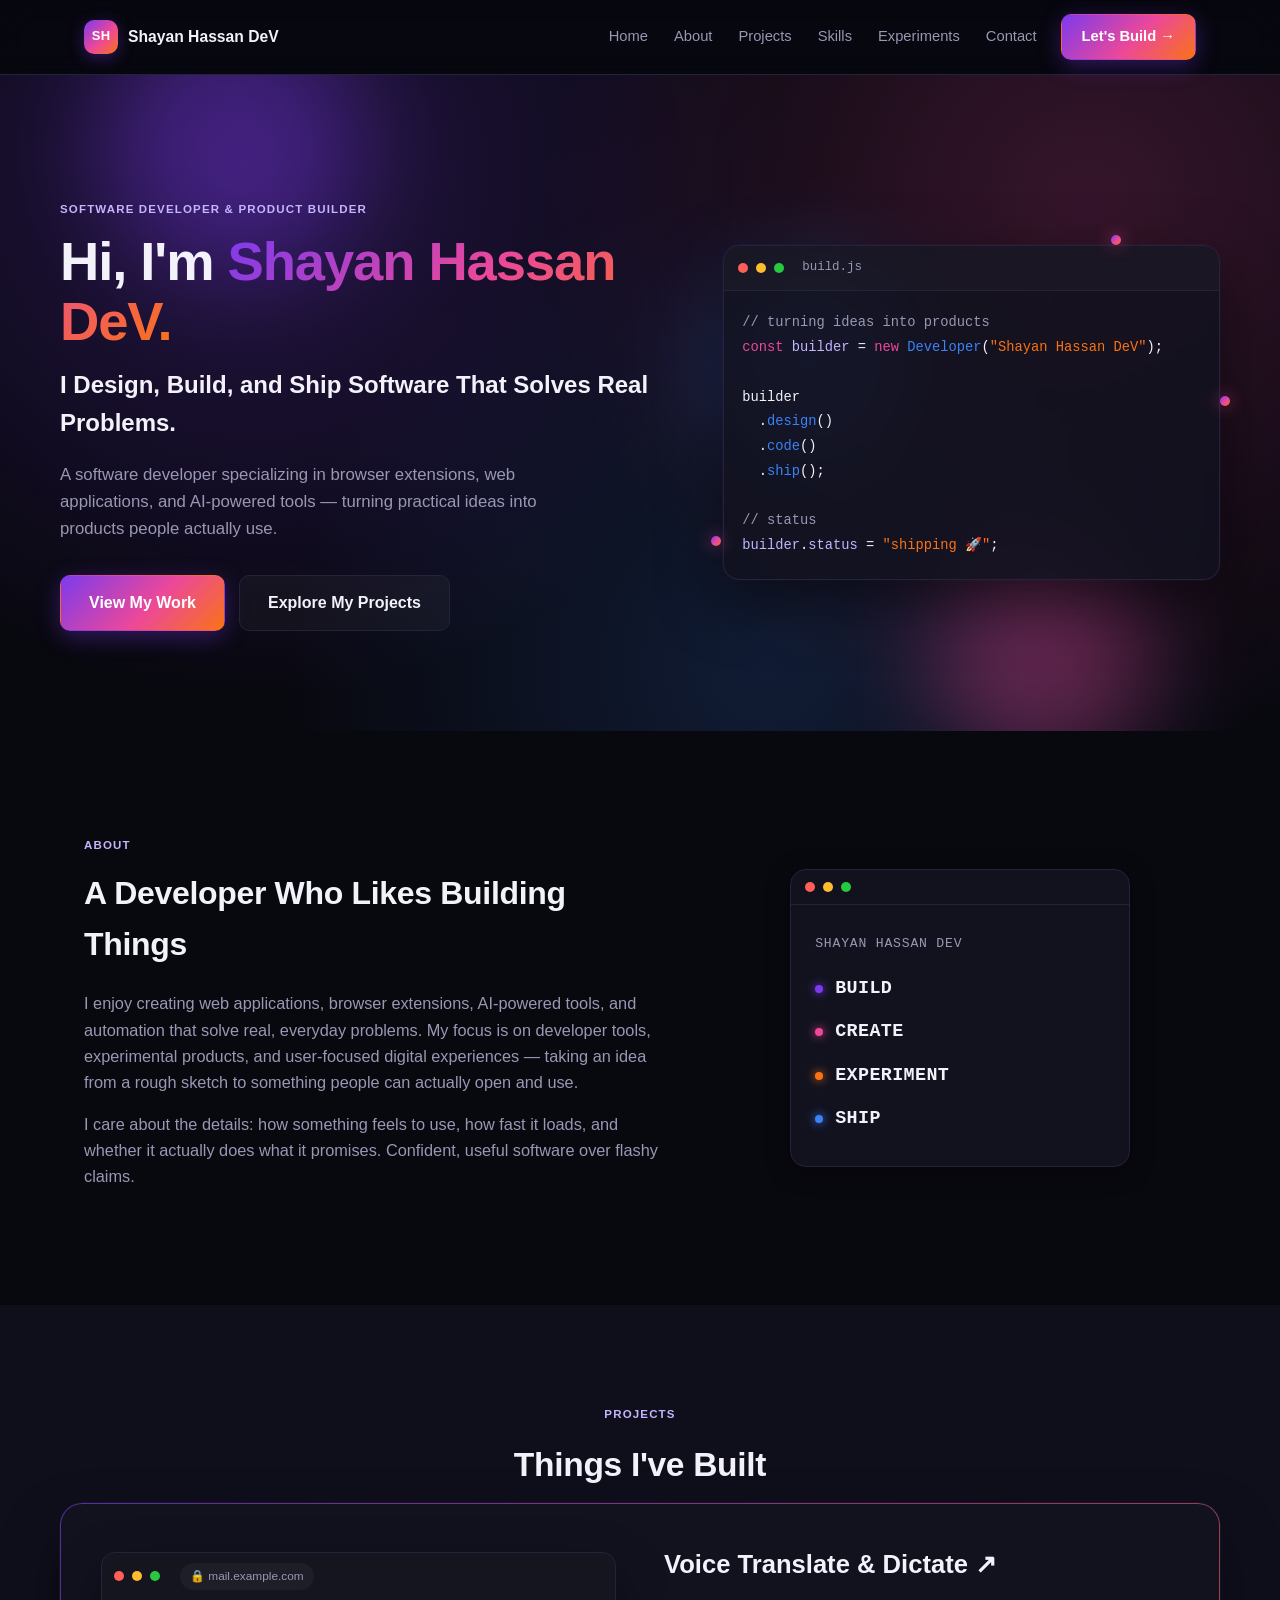
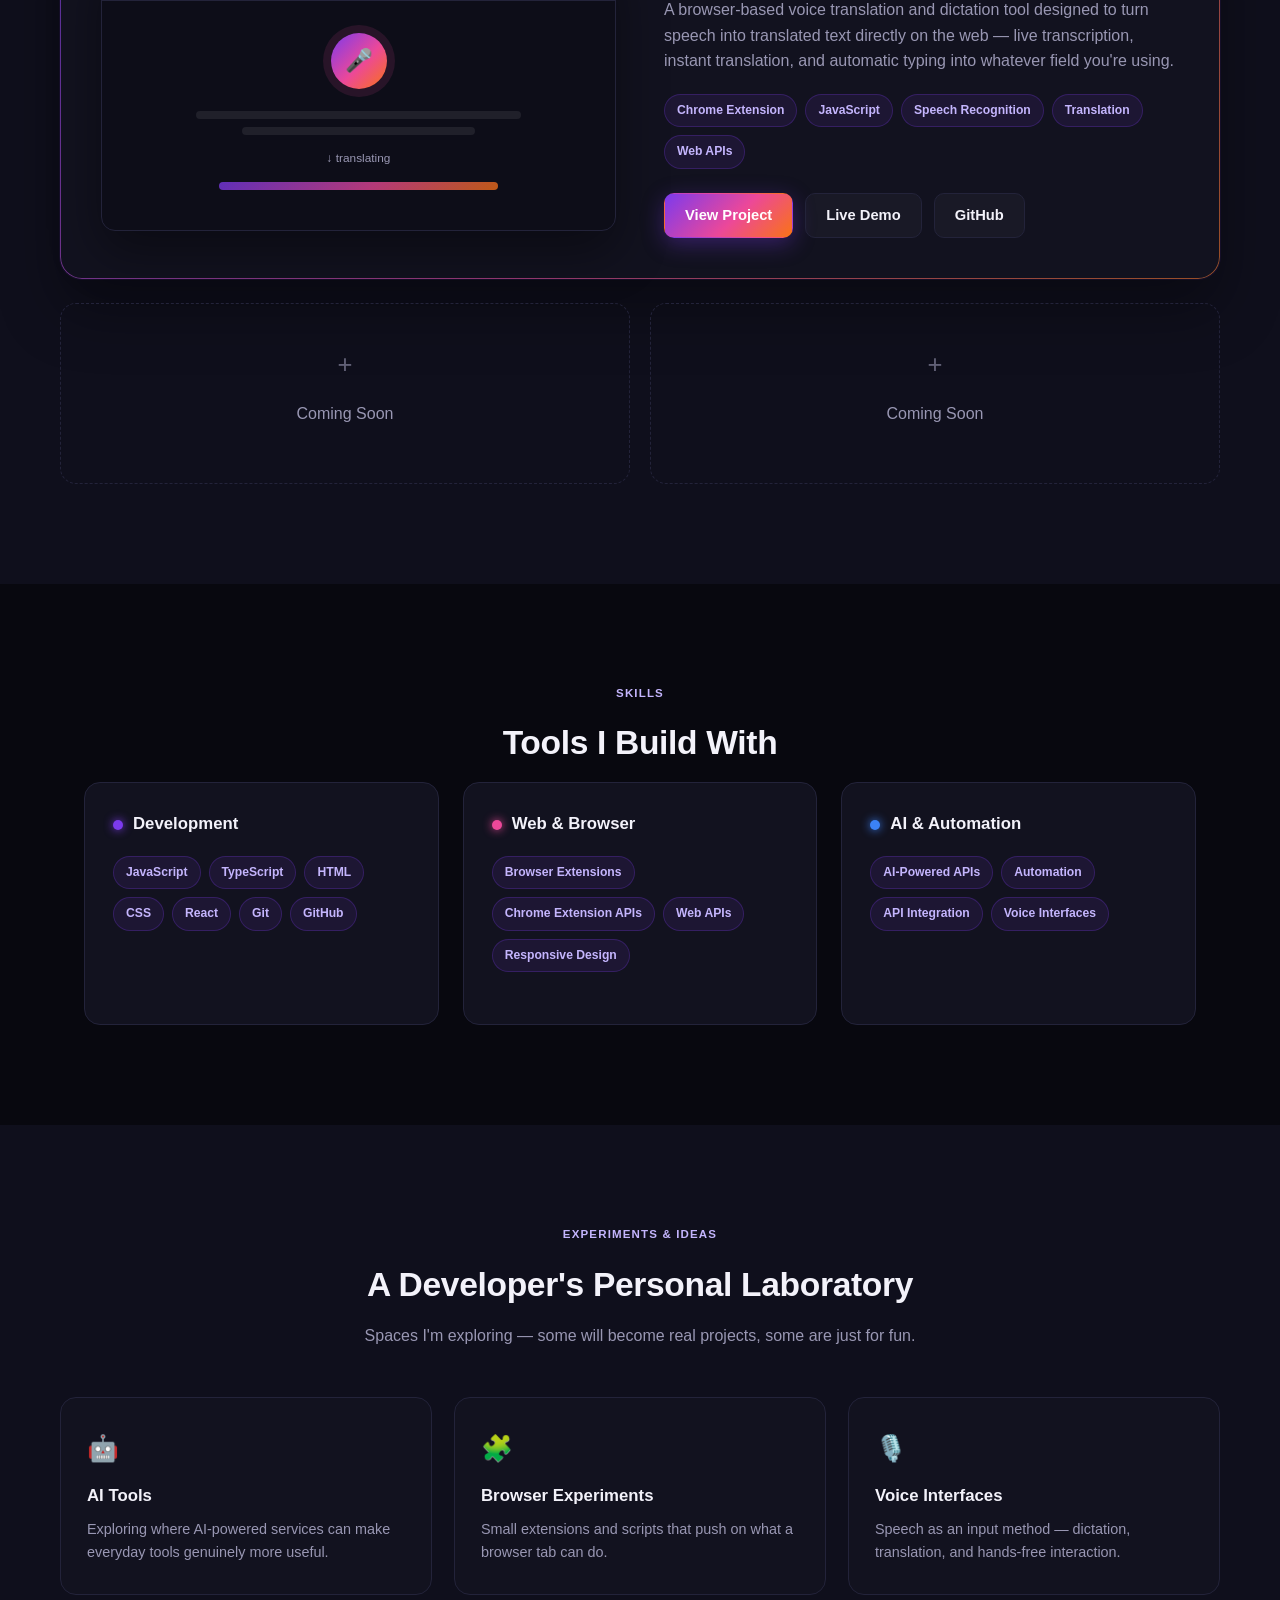
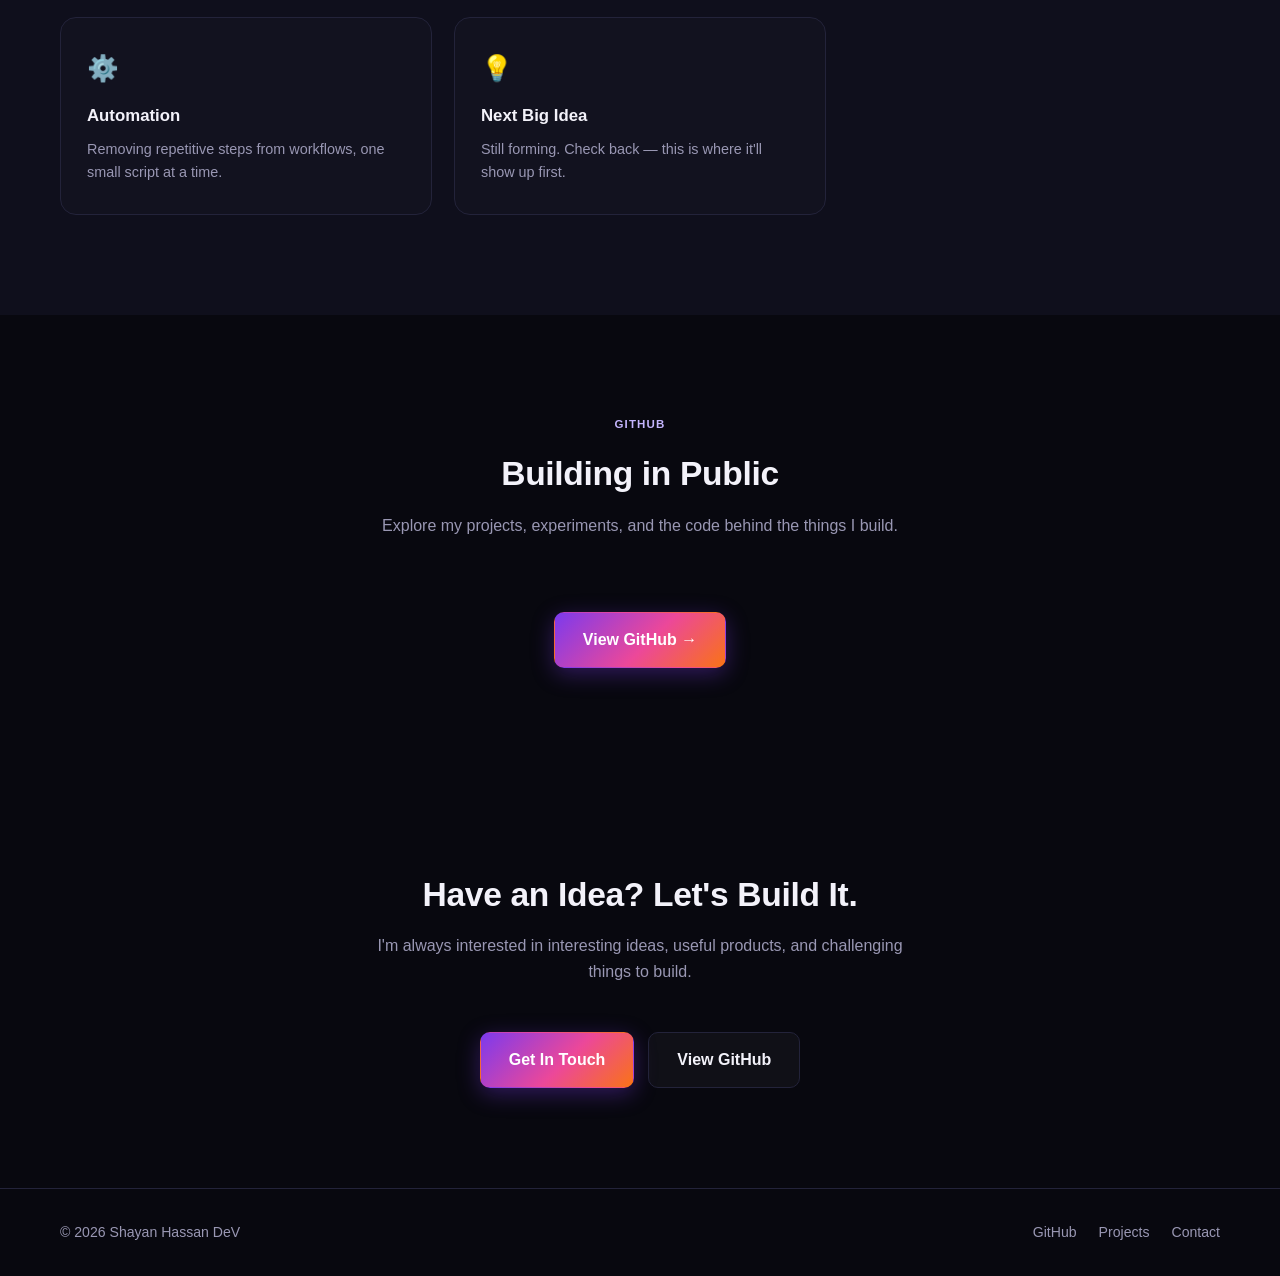
==== index.html @ 80304499 "Initial personal developer portfolio site Hero, About, Projects (featuring Voice Translate & Dictate" ====
<!DOCTYPE html>
<html lang="en">
<head>
<meta charset="UTF-8">
<meta name="viewport" content="width=device-width, initial-scale=1.0">
<title>Shayan Hassan DeV — Developer & Product Builder</title>
<meta name="description" content="Shayan Hassan DeV — developer, creator, and builder focused on browser extensions, web applications, AI-powered tools, and ideas that turn into useful products.">
<link rel="icon" href="[data-uri]">
<link rel="stylesheet" href="styles.css">
</head>
<body>

<header class="nav" id="siteNav">
  <div class="nav-inner">
    <a class="brand" href="#top">
      <span class="monogram">SH</span>
      <span class="brand-name">Shayan Hassan DeV</span>
    </a>
    <nav class="nav-links" id="navLinks">
      <a href="#top">Home</a>
      <a href="#about">About</a>
      <a href="#projects">Projects</a>
      <a href="#skills">Skills</a>
      <a href="#experiments">Experiments</a>
      <a href="#contact">Contact</a>
    </nav>
    <a class="btn btn-primary nav-cta" href="#contact">Let's Build →</a>
    <button class="nav-toggle" id="navToggle" aria-label="Toggle menu" aria-expanded="false">
      <span></span><span></span><span></span>
    </button>
  </div>
</header>

<main id="top">

  <section class="hero">
    <div class="hero-bg" aria-hidden="true">
      <span class="orb orb-1"></span>
      <span class="orb orb-2"></span>
      <span class="orb orb-3"></span>
    </div>
    <div class="hero-grid">
      <div class="hero-copy reveal">
        <p class="eyebrow">Software Developer &amp; Product Builder</p>
        <h1>Hi, I'm <span class="grad-text">Shayan Hassan DeV.</span></h1>
        <h2 class="hero-sub-heading">I Design, Build, and Ship Software That Solves Real Problems.</h2>
        <p class="hero-desc">
          A software developer specializing in browser extensions, web applications, and AI-powered
          tools — turning practical ideas into products people actually use.
        </p>
        <div class="hero-actions">
          <a class="btn btn-primary btn-lg" href="#projects">View My Work</a>
          <a class="btn btn-ghost btn-lg" href="#projects">Explore My Projects</a>
        </div>
      </div>

      <div class="hero-visual reveal">
        <div class="code-panel">
          <div class="code-panel-bar">
            <span class="dot red"></span><span class="dot yellow"></span><span class="dot green"></span>
            <span class="code-panel-title">build.js</span>
          </div>
          <pre class="code-lines"><span class="cm">// turning ideas into products</span>
<span class="kw">const</span> <span class="va">builder</span> = <span class="kw">new</span> <span class="fn">Developer</span>(<span class="st">"Shayan Hassan DeV"</span>);

builder
  .<span class="fn">design</span>()
  .<span class="fn">code</span>()
  .<span class="fn">ship</span>();

<span class="cm">// status</span>
<span class="va">builder</span>.<span class="va">status</span> = <span class="st">"shipping 🚀"</span>;</pre>
        </div>
        <div class="node node-1"></div>
        <div class="node node-2"></div>
        <div class="node node-3"></div>
      </div>
    </div>
  </section>

  <section id="about" class="section">
    <div class="about-grid">
      <div class="reveal">
        <p class="eyebrow">About</p>
        <h2 class="section-title-left">A Developer Who Likes Building Things</h2>
        <p class="about-copy">
          I enjoy creating web applications, browser extensions, AI-powered tools, and automation
          that solve real, everyday problems. My focus is on developer tools, experimental products,
          and user-focused digital experiences — taking an idea from a rough sketch to something
          people can actually open and use.
        </p>
        <p class="about-copy">
          I care about the details: how something feels to use, how fast it loads, and whether it
          actually does what it promises. Confident, useful software over flashy claims.
        </p>
      </div>
      <div class="reveal">
        <div class="dev-card">
          <div class="dev-card-bar">
            <span class="dot red"></span><span class="dot yellow"></span><span class="dot green"></span>
          </div>
          <div class="dev-card-body">
            <p class="dev-card-name">SHAYAN HASSAN DEV</p>
            <ul class="dev-card-list">
              <li><span class="bullet b1"></span>BUILD</li>
              <li><span class="bullet b2"></span>CREATE</li>
              <li><span class="bullet b3"></span>EXPERIMENT</li>
              <li><span class="bullet b4"></span>SHIP</li>
            </ul>
          </div>
        </div>
      </div>
    </div>
  </section>

  <section id="projects" class="section section-alt">
    <p class="eyebrow center">Projects</p>
    <h2 class="section-title-center">Things I've Built</h2>

    <div class="featured-project reveal">
      <div class="featured-visual">
        <a class="browser-mockup" href="https://shayan429.github.io/voice-translate-extension/" target="_blank" rel="noopener" aria-label="Open Voice Translate & Dictate">
          <div class="browser-bar">
            <span class="dot red"></span><span class="dot yellow"></span><span class="dot green"></span>
            <span class="browser-addr">🔒 mail.example.com</span>
          </div>
          <div class="browser-body">
            <div class="mic-orb">🎤</div>
            <div class="translate-line line-1"></div>
            <div class="translate-line line-2"></div>
            <div class="translate-arrow">↓ translating</div>
            <div class="translate-line line-3 out"></div>
          </div>
        </a>
      </div>
      <div class="featured-copy">
        <h3><a class="project-title-link" href="https://shayan429.github.io/voice-translate-extension/" target="_blank" rel="noopener">Voice Translate &amp; Dictate ↗</a></h3>
        <p>
          A browser-based voice translation and dictation tool designed to turn speech into
          translated text directly on the web — live transcription, instant translation, and
          automatic typing into whatever field you're using.
        </p>
        <div class="tags">
          <span class="tag">Chrome Extension</span>
          <span class="tag">JavaScript</span>
          <span class="tag">Speech Recognition</span>
          <span class="tag">Translation</span>
          <span class="tag">Web APIs</span>
        </div>
        <div class="featured-actions">
          <a class="btn btn-primary" href="https://shayan429.github.io/voice-translate-extension/" target="_blank" rel="noopener">View Project</a>
          <a class="btn btn-ghost" href="https://shayan429.github.io/voice-translate-extension/" target="_blank" rel="noopener">Live Demo</a>
          <a class="btn btn-ghost" href="https://github.com/shayan429/voice-translate-extension" target="_blank" rel="noopener">GitHub</a>
        </div>
      </div>
    </div>

    <div class="coming-soon-grid">
      <div class="coming-soon-card reveal">
        <span class="cs-icon">+</span>
        <p>Coming Soon</p>
      </div>
      <div class="coming-soon-card reveal">
        <span class="cs-icon">+</span>
        <p>Coming Soon</p>
      </div>
    </div>
  </section>

  <section id="skills" class="section">
    <p class="eyebrow center">Skills</p>
    <h2 class="section-title-center">Tools I Build With</h2>

    <div class="skills-grid">
      <div class="skill-card reveal">
        <h3><span class="skill-dot d1"></span>Development</h3>
        <div class="tags">
          <span class="tag">JavaScript</span>
          <span class="tag">TypeScript</span>
          <span class="tag">HTML</span>
          <span class="tag">CSS</span>
          <span class="tag">React</span>
          <span class="tag">Git</span>
          <span class="tag">GitHub</span>
        </div>
      </div>
      <div class="skill-card reveal">
        <h3><span class="skill-dot d2"></span>Web &amp; Browser</h3>
        <div class="tags">
          <span class="tag">Browser Extensions</span>
          <span class="tag">Chrome Extension APIs</span>
          <span class="tag">Web APIs</span>
          <span class="tag">Responsive Design</span>
        </div>
      </div>
      <div class="skill-card reveal">
        <h3><span class="skill-dot d3"></span>AI &amp; Automation</h3>
        <div class="tags">
          <span class="tag">AI-Powered APIs</span>
          <span class="tag">Automation</span>
          <span class="tag">API Integration</span>
          <span class="tag">Voice Interfaces</span>
        </div>
      </div>
    </div>
  </section>

  <section id="experiments" class="section section-alt">
    <p class="eyebrow center">Experiments &amp; Ideas</p>
    <h2 class="section-title-center">A Developer's Personal Laboratory</h2>
    <p class="section-sub-center">Spaces I'm exploring — some will become real projects, some are just for fun.</p>

    <div class="experiments-grid">
      <div class="experiment-card reveal">
        <span class="exp-icon">🤖</span>
        <h3>AI Tools</h3>
        <p>Exploring where AI-powered services can make everyday tools genuinely more useful.</p>
      </div>
      <div class="experiment-card reveal">
        <span class="exp-icon">🧩</span>
        <h3>Browser Experiments</h3>
        <p>Small extensions and scripts that push on what a browser tab can do.</p>
      </div>
      <div class="experiment-card reveal">
        <span class="exp-icon">🎙️</span>
        <h3>Voice Interfaces</h3>
        <p>Speech as an input method — dictation, translation, and hands-free interaction.</p>
      </div>
      <div class="experiment-card reveal">
        <span class="exp-icon">⚙️</span>
        <h3>Automation</h3>
        <p>Removing repetitive steps from workflows, one small script at a time.</p>
      </div>
      <div class="experiment-card reveal">
        <span class="exp-icon">💡</span>
        <h3>Next Big Idea</h3>
        <p>Still forming. Check back — this is where it'll show up first.</p>
      </div>
    </div>
  </section>

  <section id="github" class="section github-section">
    <p class="eyebrow center">GitHub</p>
    <h2 class="section-title-center">Building in Public</h2>
    <p class="section-sub-center">Explore my projects, experiments, and the code behind the things I build.</p>
    <p class="github-stat" id="githubStat"></p>
    <a class="btn btn-primary btn-lg" href="https://github.com/shayan429" target="_blank" rel="noopener">View GitHub →</a>
  </section>

  <section id="contact" class="section contact-section">
    <h2 class="section-title-center">Have an Idea? Let's Build It.</h2>
    <p class="section-sub-center">I'm always interested in interesting ideas, useful products, and challenging things to build.</p>
    <div class="hero-actions center">
      <a class="btn btn-primary btn-lg" href="https://github.com/shayan429" target="_blank" rel="noopener">Get In Touch</a>
      <a class="btn btn-ghost btn-lg" href="https://github.com/shayan429" target="_blank" rel="noopener">View GitHub</a>
    </div>
  </section>

</main>

<footer class="footer">
  <div class="footer-inner">
    <span>© 2026 Shayan Hassan DeV</span>
    <div class="footer-links">
      <a href="https://github.com/shayan429" target="_blank" rel="noopener">GitHub</a>
      <a href="#projects">Projects</a>
      <a href="#contact">Contact</a>
    </div>
  </div>
</footer>

<script src="script.js"></script>
</body>
</html>
---- styles.css ----
:root {
  --bg: #08080f;
  --bg-alt: #0f0f1c;
  --card-bg: #12121f;
  --text: #f3f2fa;
  --text-muted: #9997b3;
  --border: #23233a;

  --purple: #7c3aed;
  --magenta: #ec4899;
  --orange: #f97316;
  --blue: #3b82f6;
  --indigo: #4338ca;
  --lavender: #c4b5fd;

  --accent-text: #ffffff;
  --shadow: 0 4px 24px rgba(0, 0, 0, 0.4);

  --gradient-brand: linear-gradient(135deg, var(--purple), var(--magenta) 55%, var(--orange));
  --gradient-cool: linear-gradient(135deg, var(--indigo), var(--blue));
  --gradient-hero:
    radial-gradient(circle at 20% 15%, rgba(124, 58, 237, 0.24), transparent 45%),
    radial-gradient(circle at 85% 20%, rgba(236, 72, 153, 0.20), transparent 45%),
    radial-gradient(circle at 60% 90%, rgba(59, 130, 246, 0.16), transparent 50%);
}

* { box-sizing: border-box; }
[hidden] { display: none !important; }
html { scroll-behavior: smooth; }

body {
  margin: 0;
  font-family: -apple-system, BlinkMacSystemFont, "Segoe UI", Roboto, Helvetica, Arial, sans-serif;
  background: var(--bg);
  color: var(--text);
  line-height: 1.6;
}

a { color: inherit; }
::selection { background: var(--magenta); color: white; }

/* Reveal-on-scroll */
.reveal { opacity: 0; transform: translateY(24px); transition: opacity 0.6s ease, transform 0.6s ease; }
.reveal.in-view { opacity: 1; transform: translateY(0); }

/* Nav */
.nav {
  position: sticky;
  top: 0;
  z-index: 30;
  background: rgba(8, 8, 15, 0.6);
  backdrop-filter: blur(14px);
  -webkit-backdrop-filter: blur(14px);
  border-bottom: 1px solid var(--border);
  transform: translateZ(0);
  will-change: transform;
}

.nav-inner {
  max-width: 1160px;
  margin: 0 auto;
  padding: 14px 24px;
  display: flex;
  align-items: center;
  gap: 24px;
}

.brand {
  display: flex;
  align-items: center;
  gap: 10px;
  text-decoration: none;
  margin-right: auto;
}

.monogram {
  width: 34px;
  height: 34px;
  border-radius: 10px;
  background: var(--gradient-brand);
  color: white;
  font-weight: 800;
  font-size: 13px;
  display: flex;
  align-items: center;
  justify-content: center;
  letter-spacing: 0.02em;
  box-shadow: 0 4px 16px rgba(124, 58, 237, 0.35);
}

.brand-name { font-weight: 700; font-size: 0.98rem; color: var(--text); }

.nav-links { display: flex; gap: 26px; }
.nav-links a { text-decoration: none; color: var(--text-muted); font-size: 0.92rem; transition: color 0.15s ease; }
.nav-links a:hover { color: var(--text); }

.nav-toggle {
  display: none;
  flex-direction: column;
  gap: 5px;
  background: none;
  border: none;
  cursor: pointer;
  padding: 6px;
}
.nav-toggle span { width: 22px; height: 2px; background: var(--text); border-radius: 2px; }

/* Buttons */
.btn {
  display: inline-block;
  text-decoration: none;
  border-radius: 10px;
  font-weight: 600;
  padding: 10px 20px;
  font-size: 0.92rem;
  transition: transform 0.18s ease, box-shadow 0.18s ease, opacity 0.18s ease;
  border: 1px solid transparent;
}
.btn:active { transform: translateY(1px); }

.btn-primary {
  background: var(--gradient-brand);
  color: #ffffff;
  box-shadow: 0 6px 22px rgba(124, 58, 237, 0.35);
}
.btn-primary:hover { box-shadow: 0 10px 30px rgba(236, 72, 153, 0.45); transform: translateY(-2px); }

.btn-ghost {
  background: rgba(255, 255, 255, 0.03);
  border-color: var(--border);
  color: var(--text);
}
.btn-ghost:hover { border-color: var(--purple); background: rgba(124, 58, 237, 0.08); transform: translateY(-2px); }

.btn-lg { padding: 14px 28px; font-size: 1rem; }

/* Shared type helpers */
.eyebrow {
  display: inline-block;
  text-transform: uppercase;
  letter-spacing: 0.1em;
  font-size: 0.72rem;
  font-weight: 700;
  color: var(--lavender);
  margin: 0 0 14px;
}
.eyebrow.center { display: block; text-align: center; }

.grad-text {
  background: var(--gradient-brand);
  -webkit-background-clip: text;
  background-clip: text;
  color: transparent;
}

.section-title-left { font-size: 2rem; margin: 0 0 20px; letter-spacing: -0.01em; }
.section-title-center {
  font-size: 2.1rem;
  text-align: center;
  margin: 0 auto 12px;
  letter-spacing: -0.01em;
  position: relative;
}
.section-sub-center { text-align: center; color: var(--text-muted); max-width: 560px; margin: 0 auto 48px; }

/* Hero */
.hero { position: relative; padding: 120px 24px 100px; overflow: hidden; }
.hero-bg { position: absolute; inset: 0; background: var(--gradient-hero); z-index: 0; }

.orb {
  position: absolute;
  border-radius: 50%;
  filter: blur(50px);
  opacity: 0.35;
  animation: float 10s ease-in-out infinite;
}
.orb-1 { width: 260px; height: 260px; background: var(--purple); top: -60px; left: 8%; }
.orb-2 { width: 220px; height: 220px; background: var(--magenta); bottom: -40px; right: 10%; animation-delay: -3s; }
.orb-3 { width: 180px; height: 180px; background: var(--blue); top: 30%; right: 30%; animation-delay: -6s; }

@keyframes float {
  0%, 100% { transform: translateY(0) translateX(0); }
  50% { transform: translateY(-24px) translateX(12px); }
}

.hero-grid {
  position: relative;
  z-index: 1;
  max-width: 1160px;
  margin: 0 auto;
  display: grid;
  grid-template-columns: 1.1fr 0.9fr;
  gap: 56px;
  align-items: center;
}

.hero h1 { font-size: clamp(2.2rem, 5vw, 3.4rem); font-weight: 800; line-height: 1.1; margin: 0 0 14px; letter-spacing: -0.02em; }
.hero-sub-heading { font-size: clamp(1.1rem, 2.4vw, 1.5rem); font-weight: 600; color: var(--text); margin: 0 0 20px; }
.hero-desc { color: var(--text-muted); font-size: 1.05rem; max-width: 520px; margin: 0 0 32px; }
.hero-actions { display: flex; gap: 14px; flex-wrap: wrap; }
.hero-actions.center { justify-content: center; }

/* Hero code panel */
.hero-visual { position: relative; }
.code-panel {
  background: rgba(18, 18, 31, 0.85);
  border: 1px solid var(--border);
  border-radius: 16px;
  box-shadow: 0 20px 60px rgba(0, 0, 0, 0.5), 0 0 0 1px rgba(124, 58, 237, 0.08);
  backdrop-filter: blur(8px);
  overflow: hidden;
}
.code-panel-bar {
  display: flex; align-items: center; gap: 8px;
  padding: 12px 14px;
  border-bottom: 1px solid var(--border);
  background: rgba(255, 255, 255, 0.02);
}
.dot { width: 10px; height: 10px; border-radius: 50%; }
.dot.red { background: #ff5f57; }
.dot.yellow { background: #febc2e; }
.dot.green { background: #28c840; }
.code-panel-title { margin-left: 10px; font-size: 0.78rem; color: var(--text-muted); font-family: "SFMono-Regular", Menlo, Consolas, monospace; }

.code-lines {
  margin: 0;
  padding: 20px 18px;
  font-family: "SFMono-Regular", Menlo, Consolas, monospace;
  font-size: 0.86rem;
  line-height: 1.8;
  color: var(--text);
  overflow-x: auto;
}
.code-lines .cm { color: var(--text-muted); }
.code-lines .kw { color: var(--magenta); }
.code-lines .fn { color: var(--blue); }
.code-lines .va { color: var(--lavender); }
.code-lines .st { color: var(--orange); }

.node {
  position: absolute;
  width: 10px; height: 10px;
  border-radius: 50%;
  background: var(--gradient-brand);
  box-shadow: 0 0 16px rgba(236, 72, 153, 0.7);
  animation: pulse 3s ease-in-out infinite;
}
.node-1 { top: -10px; right: 20%; animation-delay: 0s; }
.node-2 { bottom: 10%; left: -12px; animation-delay: -1s; }
.node-3 { top: 45%; right: -10px; animation-delay: -2s; }
@keyframes pulse { 0%, 100% { opacity: 0.5; transform: scale(1); } 50% { opacity: 1; transform: scale(1.4); } }

/* Sections */
.section { padding: 100px 24px; max-width: 1160px; margin: 0 auto; }
.section-alt { max-width: none; background: var(--bg-alt); }
.section-alt > * { max-width: 1160px; margin-left: auto; margin-right: auto; }
.github-section, .contact-section { text-align: center; }

/* About */
.about-grid { display: grid; grid-template-columns: 1.1fr 0.9fr; gap: 64px; align-items: center; }
.about-copy { color: var(--text-muted); font-size: 1.02rem; margin: 0 0 16px; }

.dev-card {
  background: var(--card-bg);
  border: 1px solid var(--border);
  border-radius: 16px;
  overflow: hidden;
  box-shadow: var(--shadow);
  max-width: 340px;
  margin: 0 auto;
}
.dev-card-bar { display: flex; gap: 8px; padding: 12px 14px; border-bottom: 1px solid var(--border); }
.dev-card-body { padding: 28px 24px 32px; font-family: "SFMono-Regular", Menlo, Consolas, monospace; }
.dev-card-name { font-size: 0.82rem; letter-spacing: 0.06em; color: var(--text-muted); margin: 0 0 20px; }
.dev-card-list { list-style: none; margin: 0; padding: 0; display: flex; flex-direction: column; gap: 14px; }
.dev-card-list li { font-size: 1.15rem; font-weight: 700; display: flex; align-items: center; gap: 12px; letter-spacing: 0.02em; }
.bullet { width: 8px; height: 8px; border-radius: 50%; }
.b1 { background: var(--purple); box-shadow: 0 0 10px var(--purple); }
.b2 { background: var(--magenta); box-shadow: 0 0 10px var(--magenta); }
.b3 { background: var(--orange); box-shadow: 0 0 10px var(--orange); }
.b4 { background: var(--blue); box-shadow: 0 0 10px var(--blue); }

/* Featured project */
.featured-project {
  display: grid;
  grid-template-columns: 1fr 1fr;
  gap: 48px;
  align-items: center;
  background: var(--card-bg);
  border: 1px solid var(--border);
  border-radius: 22px;
  padding: 40px;
  position: relative;
  box-shadow: 0 0 0 1px rgba(124, 58, 237, 0.08), 0 30px 60px rgba(0, 0, 0, 0.35);
}
.featured-project::before {
  content: "";
  position: absolute;
  inset: -1px;
  border-radius: 22px;
  padding: 1px;
  background: var(--gradient-brand);
  -webkit-mask: linear-gradient(#fff 0 0) content-box, linear-gradient(#fff 0 0);
  -webkit-mask-composite: xor;
  mask-composite: exclude;
  opacity: 0.55;
  pointer-events: none;
}

.browser-mockup {
  display: block;
  text-decoration: none;
  border-radius: 14px;
  overflow: hidden;
  border: 1px solid var(--border);
  background: #0d0d18;
  box-shadow: 0 20px 50px rgba(0, 0, 0, 0.4);
  transition: transform 0.25s ease, box-shadow 0.25s ease, border-color 0.25s ease;
  cursor: pointer;
}
.browser-mockup:hover {
  transform: translateY(-4px);
  border-color: var(--purple);
  box-shadow: 0 26px 60px rgba(124, 58, 237, 0.3);
}
.browser-bar { display: flex; align-items: center; gap: 8px; padding: 10px 12px; background: rgba(255, 255, 255, 0.03); border-bottom: 1px solid var(--border); }
.browser-addr { margin-left: 12px; font-size: 0.74rem; color: var(--text-muted); background: rgba(255, 255, 255, 0.04); padding: 4px 10px; border-radius: 999px; }
.browser-body { padding: 32px 24px; text-align: center; }
.mic-orb {
  width: 56px; height: 56px; border-radius: 50%;
  background: var(--gradient-brand);
  display: flex; align-items: center; justify-content: center;
  font-size: 1.4rem; margin: 0 auto 22px;
  box-shadow: 0 0 0 8px rgba(236, 72, 153, 0.12);
  animation: mic-pulse 2.4s ease-in-out infinite;
}
@keyframes mic-pulse { 0%, 100% { box-shadow: 0 0 0 8px rgba(236, 72, 153, 0.12); } 50% { box-shadow: 0 0 0 14px rgba(236, 72, 153, 0.04); } }

.translate-line { height: 8px; border-radius: 4px; background: rgba(255, 255, 255, 0.08); margin: 0 auto 8px; }
.line-1 { width: 70%; }
.line-2 { width: 50%; }
.translate-arrow { font-size: 0.74rem; color: var(--text-muted); margin: 14px 0; }
.translate-line.out { width: 60%; background: var(--gradient-brand); opacity: 0.75; }

.featured-copy h3 { font-size: 1.6rem; margin: 0 0 12px; }
.project-title-link {
  text-decoration: none;
  color: var(--text);
  transition: color 0.2s ease;
}
.project-title-link:hover { color: var(--lavender); }
.featured-copy p { color: var(--text-muted); margin: 0 0 20px; }

.tags { display: flex; flex-wrap: wrap; gap: 8px; margin-bottom: 24px; }
.tag {
  font-size: 0.76rem;
  font-weight: 600;
  padding: 6px 12px;
  border-radius: 999px;
  background: rgba(124, 58, 237, 0.1);
  border: 1px solid rgba(124, 58, 237, 0.25);
  color: var(--lavender);
}

.featured-actions { display: flex; flex-wrap: wrap; gap: 12px; }

.coming-soon-grid { display: grid; grid-template-columns: repeat(2, 1fr); gap: 20px; margin-top: 24px; }
.coming-soon-card {
  border: 1px dashed var(--border);
  border-radius: 16px;
  padding: 40px 24px;
  text-align: center;
  color: var(--text-muted);
}
.cs-icon { display: block; font-size: 1.6rem; margin-bottom: 10px; opacity: 0.6; }

/* Skills */
.skills-grid { display: grid; grid-template-columns: repeat(3, 1fr); gap: 24px; }
.skill-card {
  background: var(--card-bg);
  border: 1px solid var(--border);
  border-radius: 16px;
  padding: 28px;
  transition: transform 0.2s ease, box-shadow 0.2s ease;
}
.skill-card:hover { transform: translateY(-4px); box-shadow: var(--shadow); }
.skill-card h3 { display: flex; align-items: center; gap: 10px; font-size: 1.05rem; margin: 0 0 18px; }
.skill-dot { width: 10px; height: 10px; border-radius: 50%; }
.d1 { background: var(--purple); box-shadow: 0 0 10px var(--purple); }
.d2 { background: var(--magenta); box-shadow: 0 0 10px var(--magenta); }
.d3 { background: var(--blue); box-shadow: 0 0 10px var(--blue); }

/* Experiments */
.experiments-grid { display: grid; grid-template-columns: repeat(3, 1fr); gap: 22px; }
.experiment-card {
  background: var(--card-bg);
  border: 1px solid var(--border);
  border-radius: 16px;
  padding: 30px 26px;
  transition: transform 0.2s ease, box-shadow 0.2s ease, border-color 0.2s ease;
}
.experiment-card:hover { transform: translateY(-5px); border-color: var(--purple); box-shadow: 0 16px 40px rgba(124, 58, 237, 0.2); }
.exp-icon { font-size: 1.6rem; display: block; margin-bottom: 14px; }
.experiment-card h3 { font-size: 1.05rem; margin: 0 0 8px; }
.experiment-card p { color: var(--text-muted); font-size: 0.9rem; margin: 0; }

/* GitHub */
.github-stat { color: var(--text-muted); font-size: 0.9rem; margin: -20px 0 28px; min-height: 1.2em; }

/* Footer */
.footer { border-top: 1px solid var(--border); padding: 32px 24px; }
.footer-inner { max-width: 1160px; margin: 0 auto; display: flex; justify-content: space-between; align-items: center; color: var(--text-muted); font-size: 0.88rem; flex-wrap: wrap; gap: 12px; }
.footer-links { display: flex; gap: 22px; }
.footer-links a { text-decoration: none; }
.footer-links a:hover { color: var(--text); }

/* Responsive */
@media (max-width: 960px) {
  .hero-grid { grid-template-columns: 1fr; }
  .hero-visual { order: -1; }
  .about-grid { grid-template-columns: 1fr; }
  .featured-project { grid-template-columns: 1fr; }
  .skills-grid { grid-template-columns: 1fr 1fr; }
  .experiments-grid { grid-template-columns: 1fr 1fr; }
}

@media (max-width: 720px) {
  .nav-links, .nav-cta { display: none; }
  .nav-toggle { display: flex; }
  .nav-links.open {
    display: flex; flex-direction: column;
    position: absolute; top: 100%; left: 0; right: 0;
    background: var(--bg); border-bottom: 1px solid var(--border);
    padding: 16px 24px; gap: 16px;
  }
  .hero { padding: 90px 20px 70px; }
  .skills-grid, .experiments-grid, .coming-soon-grid { grid-template-columns: 1fr; }
  .section { padding: 70px 20px; }
}
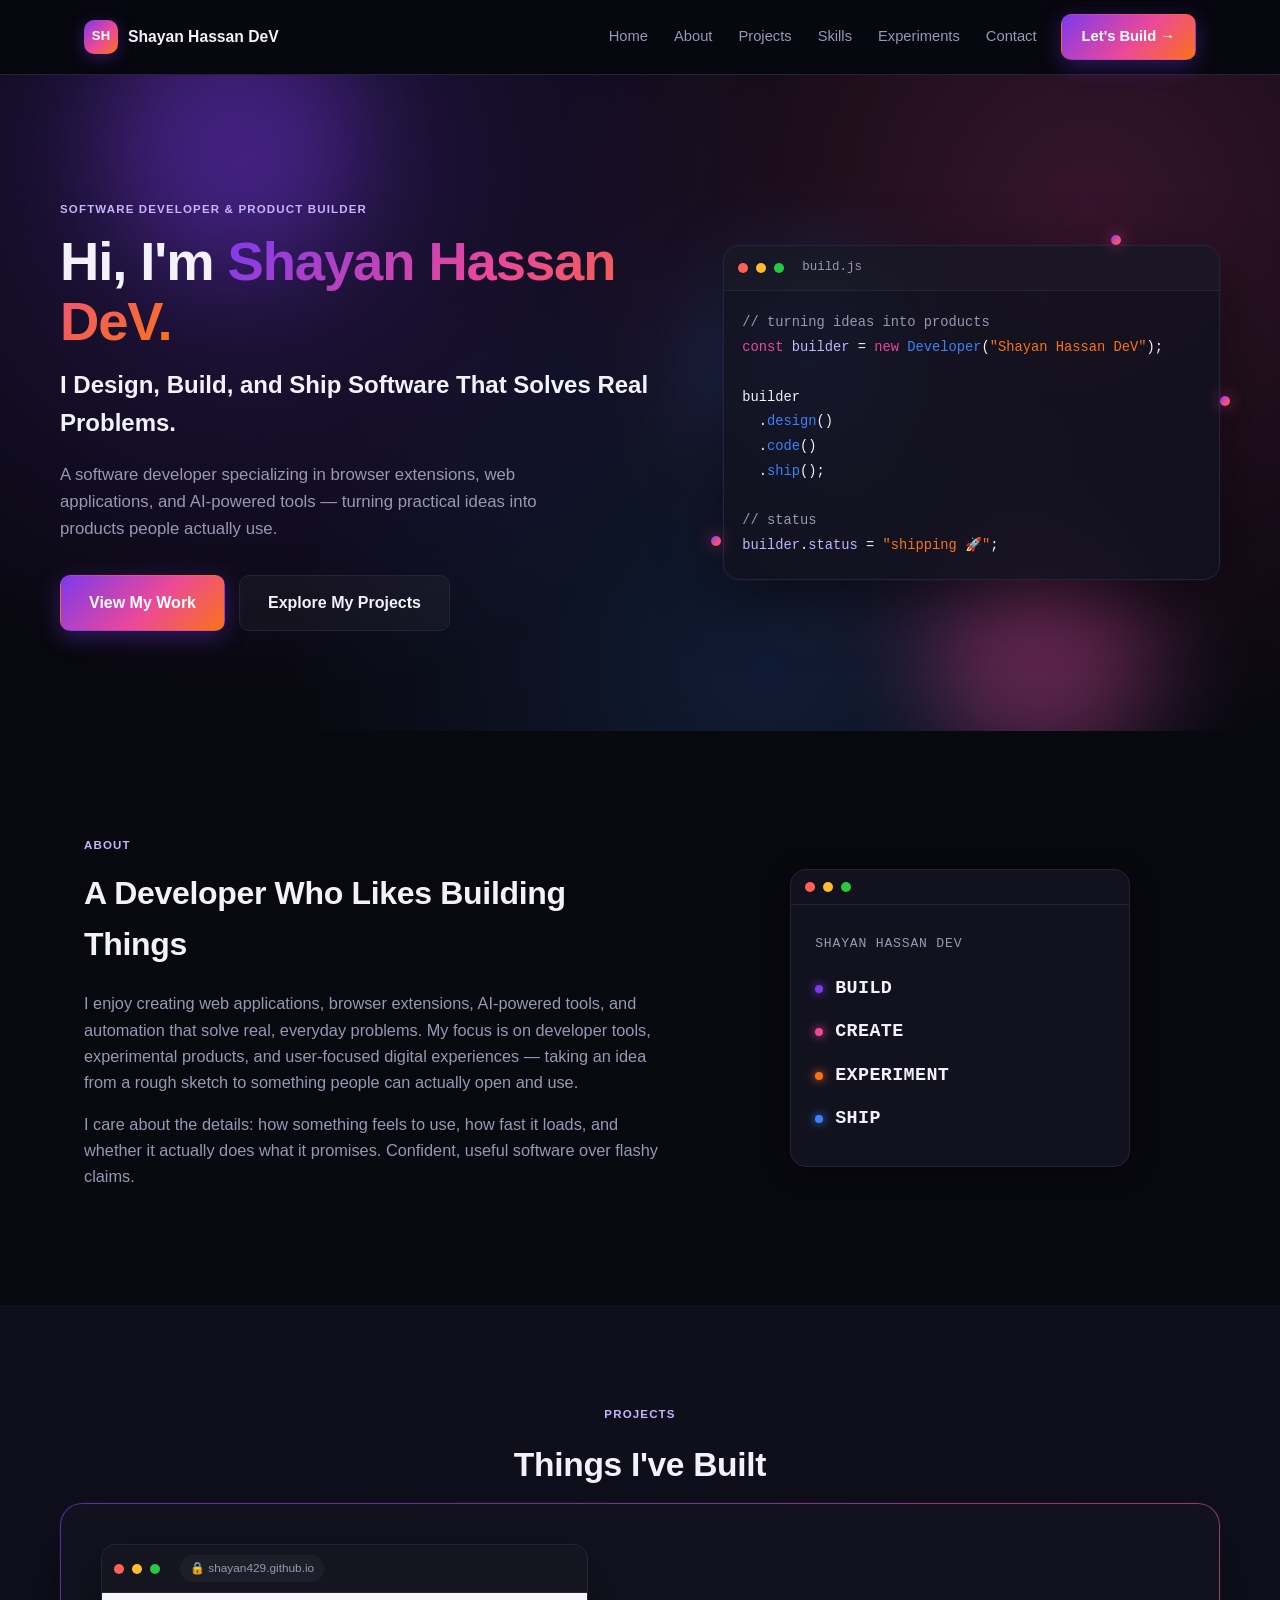
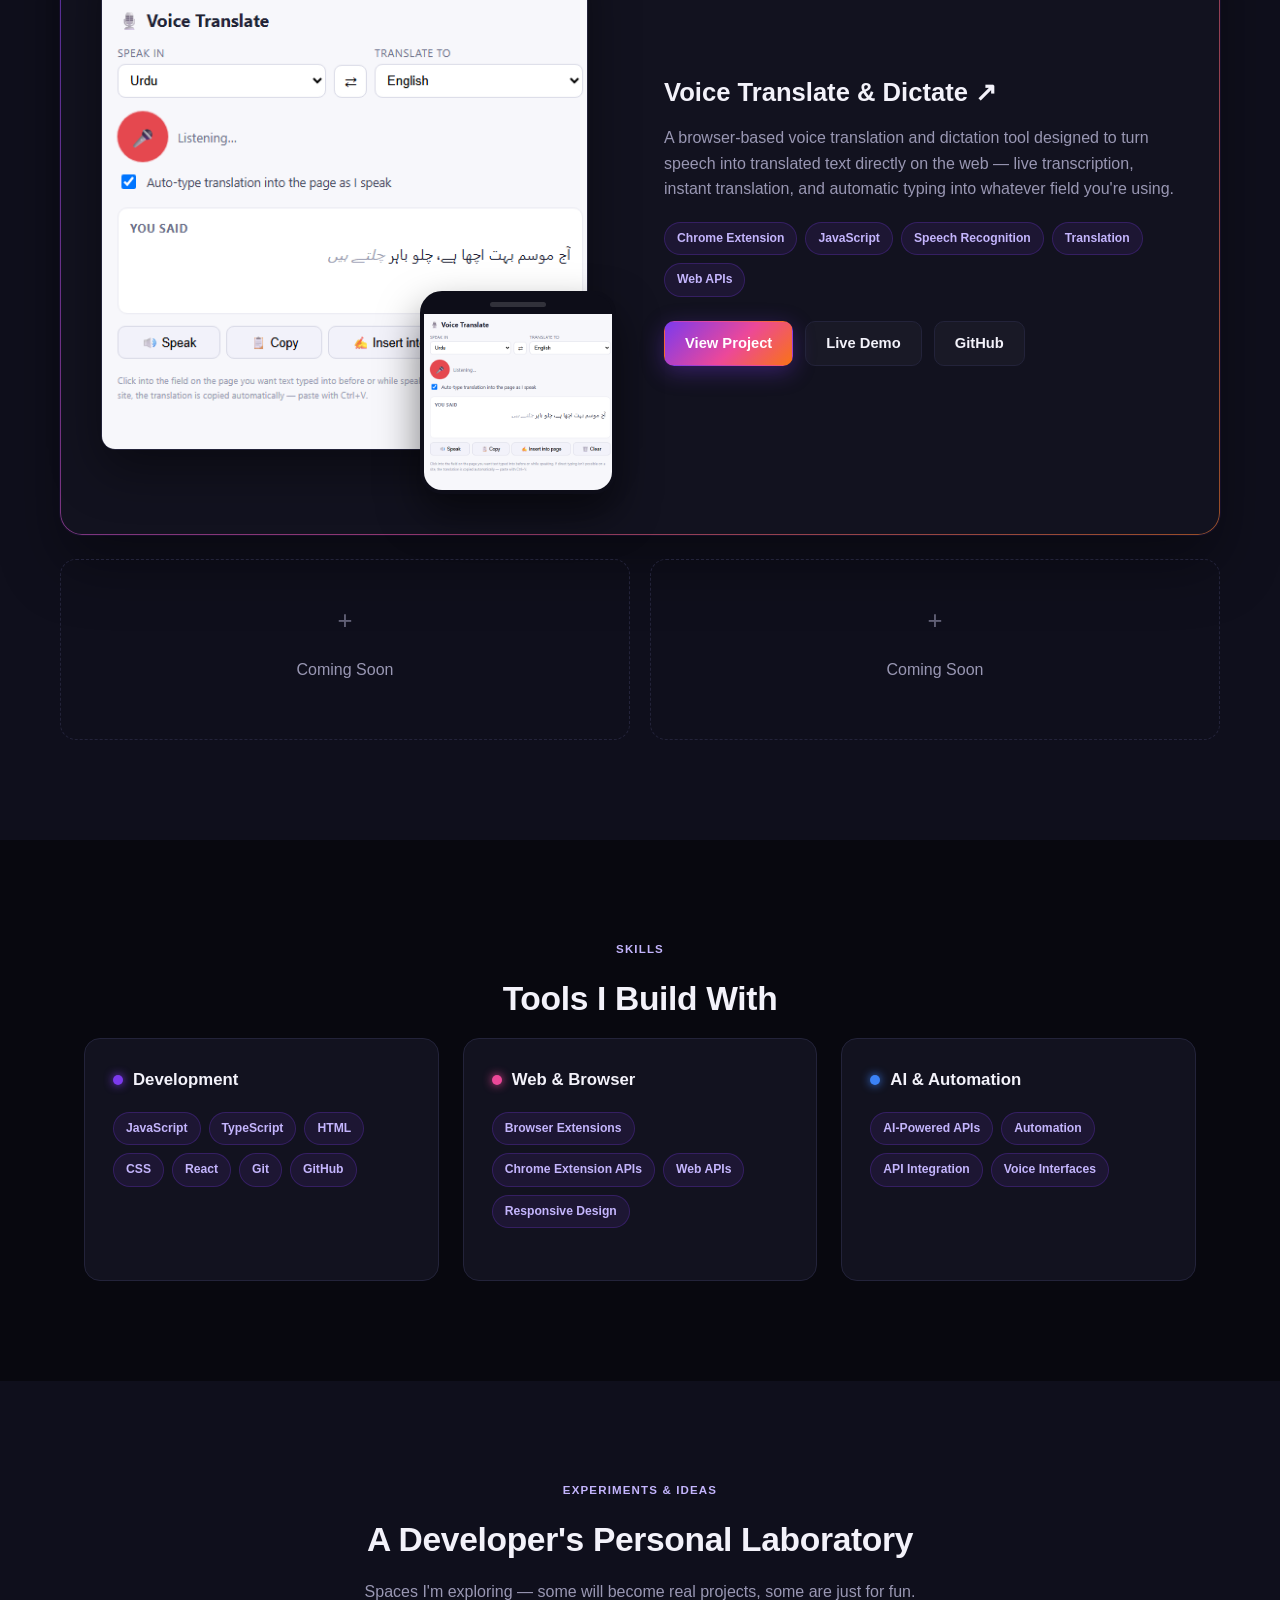
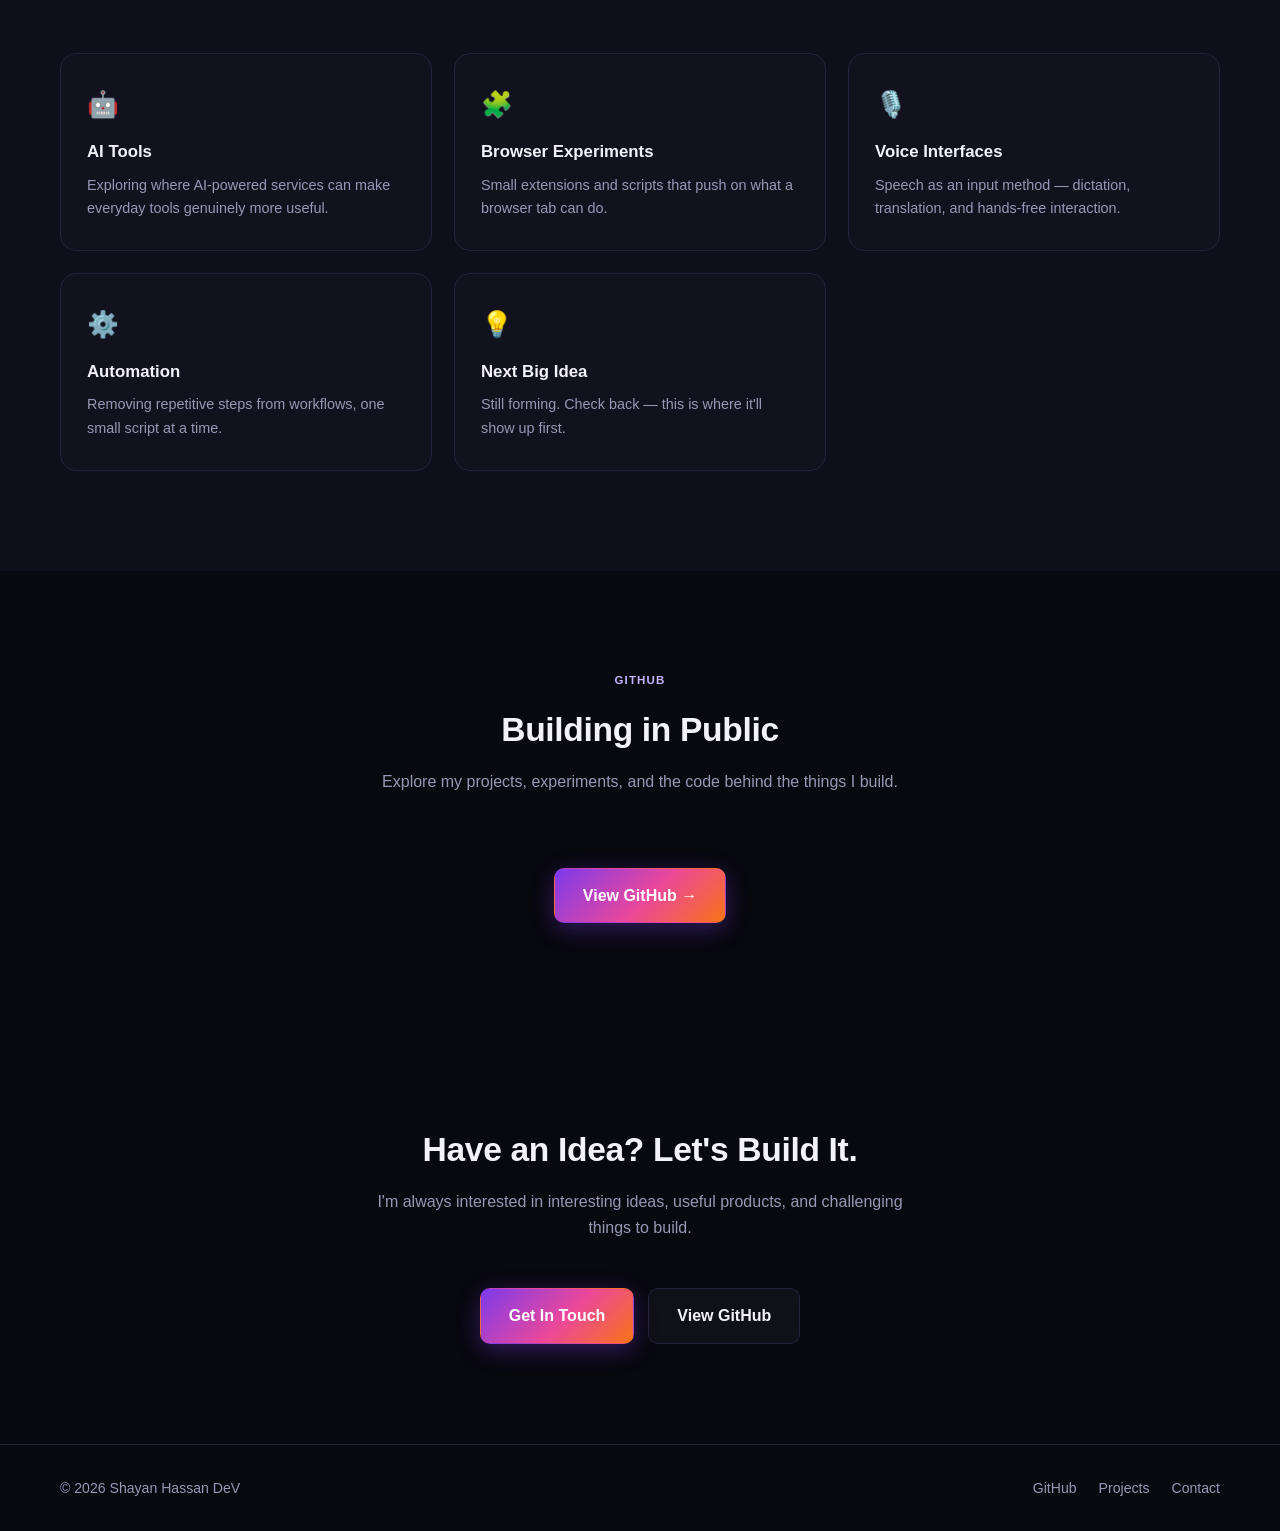
==== commit 124097c0: "Replace abstract project mockup with real product screenshots Shows the actual Voice Translate & Dic" ====
--- a/index.html
+++ b/index.html
@@ -119,18 +119,16 @@
 
     <div class="featured-project reveal">
       <div class="featured-visual">
-        <a class="browser-mockup" href="https://shayan429.github.io/voice-translate-extension/" target="_blank" rel="noopener" aria-label="Open Voice Translate & Dictate">
+        <a class="device-frame device-laptop" href="https://shayan429.github.io/voice-translate-extension/" target="_blank" rel="noopener" aria-label="Open Voice Translate & Dictate">
           <div class="browser-bar">
             <span class="dot red"></span><span class="dot yellow"></span><span class="dot green"></span>
-            <span class="browser-addr">🔒 mail.example.com</span>
-          </div>
-          <div class="browser-body">
-            <div class="mic-orb">🎤</div>
-            <div class="translate-line line-1"></div>
-            <div class="translate-line line-2"></div>
-            <div class="translate-arrow">↓ translating</div>
-            <div class="translate-line line-3 out"></div>
-          </div>
+            <span class="browser-addr">🔒 shayan429.github.io</span>
+          </div>
+          <img src="assets/voice-translate-screenshot.png" alt="Voice Translate & Dictate side panel, shown on desktop" loading="lazy">
+        </a>
+        <a class="device-frame device-phone" href="https://shayan429.github.io/voice-translate-extension/" target="_blank" rel="noopener" aria-label="Open Voice Translate & Dictate">
+          <div class="phone-notch"></div>
+          <img src="assets/voice-translate-screenshot.png" alt="Voice Translate & Dictate side panel, shown on mobile" loading="lazy">
         </a>
       </div>
       <div class="featured-copy">
--- a/styles.css
+++ b/styles.css
@@ -201,7 +201,7 @@
 .hero-actions.center { justify-content: center; }
 
 /* Hero code panel */
-.hero-visual { position: relative; }
+.hero-visual { position: relative; min-width: 0; }
 .code-panel {
   background: rgba(18, 18, 31, 0.85);
   border: 1px solid var(--border);
@@ -307,40 +307,41 @@
   pointer-events: none;
 }
 
-.browser-mockup {
+.featured-visual { position: relative; padding: 0 28px 44px 0; min-width: 0; }
+
+.device-frame {
   display: block;
   text-decoration: none;
-  border-radius: 14px;
   overflow: hidden;
-  border: 1px solid var(--border);
   background: #0d0d18;
   box-shadow: 0 20px 50px rgba(0, 0, 0, 0.4);
   transition: transform 0.25s ease, box-shadow 0.25s ease, border-color 0.25s ease;
   cursor: pointer;
 }
-.browser-mockup:hover {
-  transform: translateY(-4px);
-  border-color: var(--purple);
-  box-shadow: 0 26px 60px rgba(124, 58, 237, 0.3);
-}
+.device-frame:hover { transform: translateY(-4px); border-color: var(--purple); }
+.device-frame img { display: block; width: 100%; height: auto; }
+
+.device-laptop {
+  border-radius: 14px;
+  border: 1px solid var(--border);
+}
+.device-laptop:hover { box-shadow: 0 26px 60px rgba(124, 58, 237, 0.3); }
+
 .browser-bar { display: flex; align-items: center; gap: 8px; padding: 10px 12px; background: rgba(255, 255, 255, 0.03); border-bottom: 1px solid var(--border); }
-.browser-addr { margin-left: 12px; font-size: 0.74rem; color: var(--text-muted); background: rgba(255, 255, 255, 0.04); padding: 4px 10px; border-radius: 999px; }
-.browser-body { padding: 32px 24px; text-align: center; }
-.mic-orb {
-  width: 56px; height: 56px; border-radius: 50%;
-  background: var(--gradient-brand);
-  display: flex; align-items: center; justify-content: center;
-  font-size: 1.4rem; margin: 0 auto 22px;
-  box-shadow: 0 0 0 8px rgba(236, 72, 153, 0.12);
-  animation: mic-pulse 2.4s ease-in-out infinite;
-}
-@keyframes mic-pulse { 0%, 100% { box-shadow: 0 0 0 8px rgba(236, 72, 153, 0.12); } 50% { box-shadow: 0 0 0 14px rgba(236, 72, 153, 0.04); } }
-
-.translate-line { height: 8px; border-radius: 4px; background: rgba(255, 255, 255, 0.08); margin: 0 auto 8px; }
-.line-1 { width: 70%; }
-.line-2 { width: 50%; }
-.translate-arrow { font-size: 0.74rem; color: var(--text-muted); margin: 14px 0; }
-.translate-line.out { width: 60%; background: var(--gradient-brand); opacity: 0.75; }
+.browser-addr { margin-left: 12px; font-size: 0.74rem; color: var(--text-muted); background: rgba(255, 255, 255, 0.04); padding: 4px 10px; border-radius: 999px; overflow: hidden; text-overflow: ellipsis; white-space: nowrap; }
+
+.device-phone {
+  position: absolute;
+  right: 0;
+  bottom: 0;
+  width: 38%;
+  min-width: 110px;
+  border-radius: 22px;
+  border: 4px solid #0d0d18;
+  box-shadow: 0 20px 40px rgba(0, 0, 0, 0.5);
+}
+.device-phone:hover { box-shadow: 0 24px 48px rgba(236, 72, 153, 0.3); }
+.phone-notch { width: 30%; height: 5px; background: rgba(255, 255, 255, 0.15); border-radius: 4px; margin: 7px auto; }
 
 .featured-copy h3 { font-size: 1.6rem; margin: 0 0 12px; }
 .project-title-link {
@@ -417,7 +418,6 @@
 /* Responsive */
 @media (max-width: 960px) {
   .hero-grid { grid-template-columns: 1fr; }
-  .hero-visual { order: -1; }
   .about-grid { grid-template-columns: 1fr; }
   .featured-project { grid-template-columns: 1fr; }
   .skills-grid { grid-template-columns: 1fr 1fr; }
@@ -436,4 +436,5 @@
   .hero { padding: 90px 20px 70px; }
   .skills-grid, .experiments-grid, .coming-soon-grid { grid-template-columns: 1fr; }
   .section { padding: 70px 20px; }
-}
+  .code-lines { font-size: 0.76rem; padding: 16px 14px; }
+}
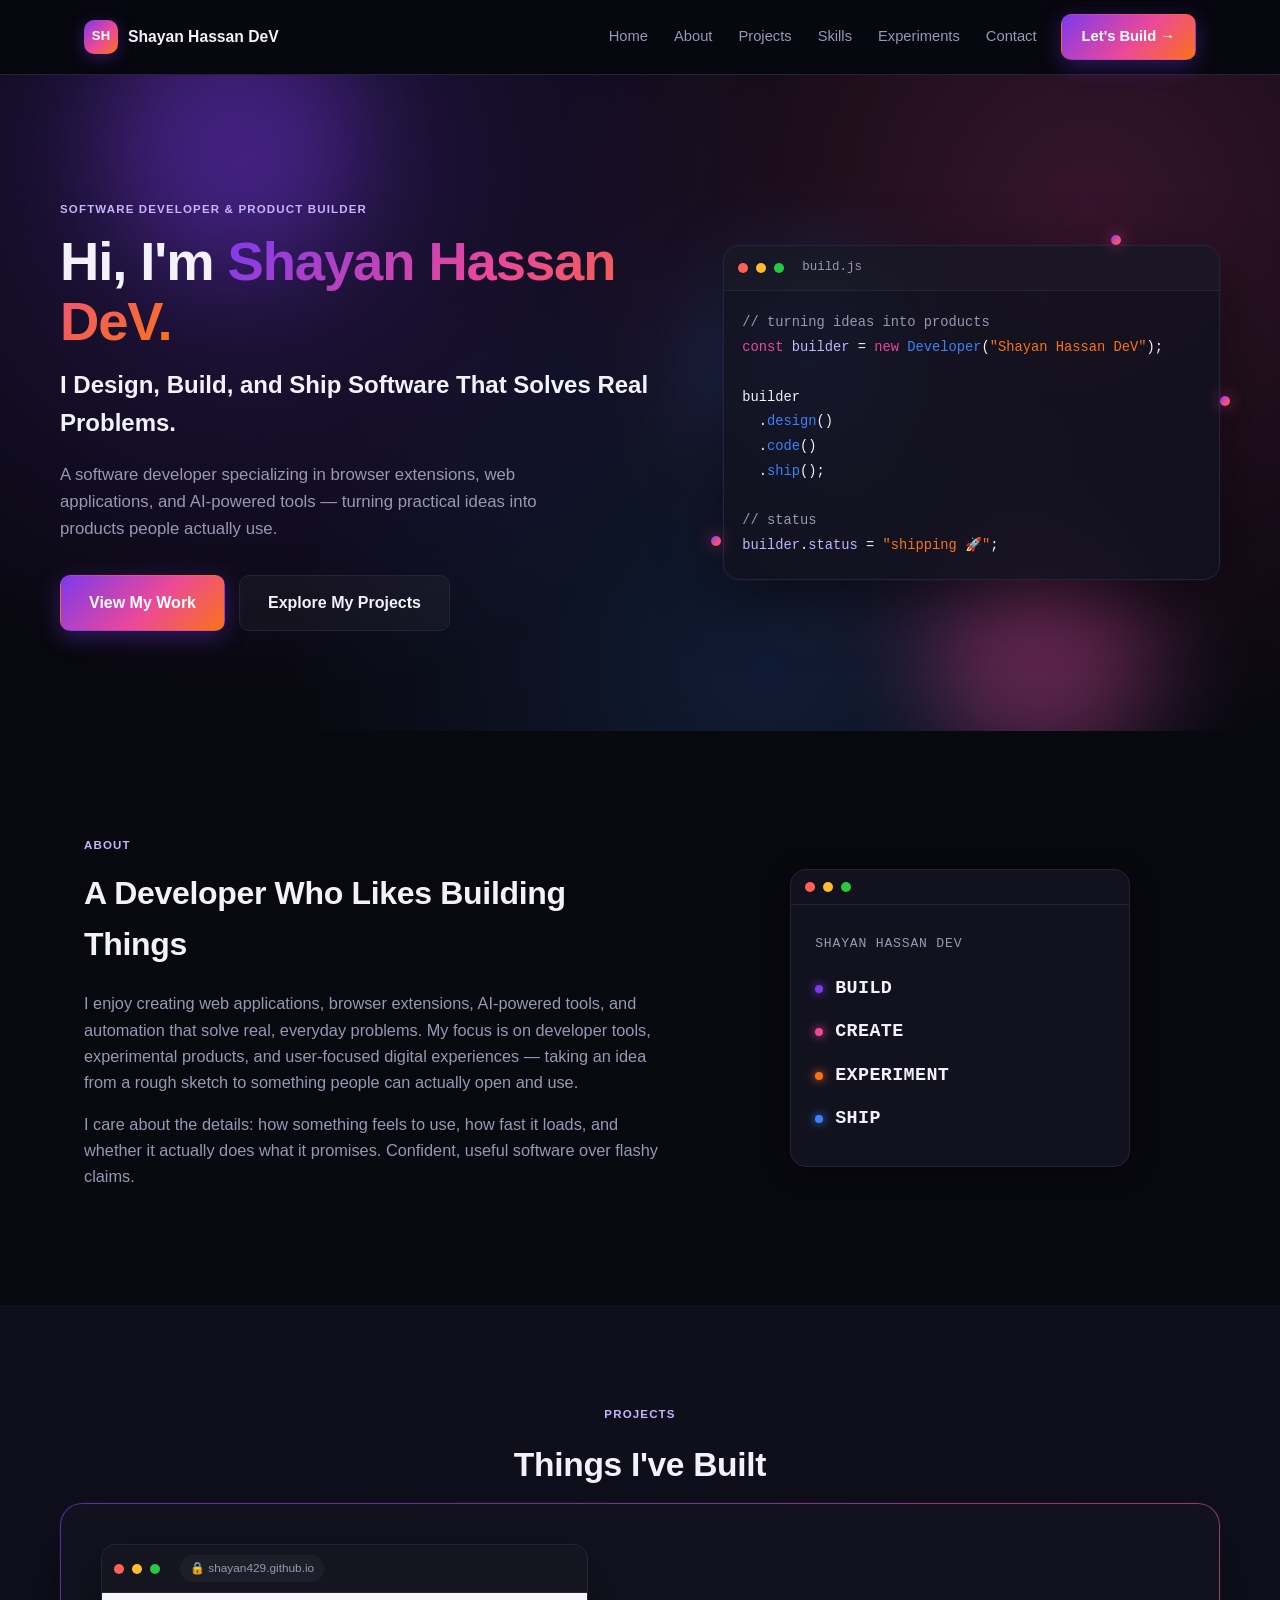
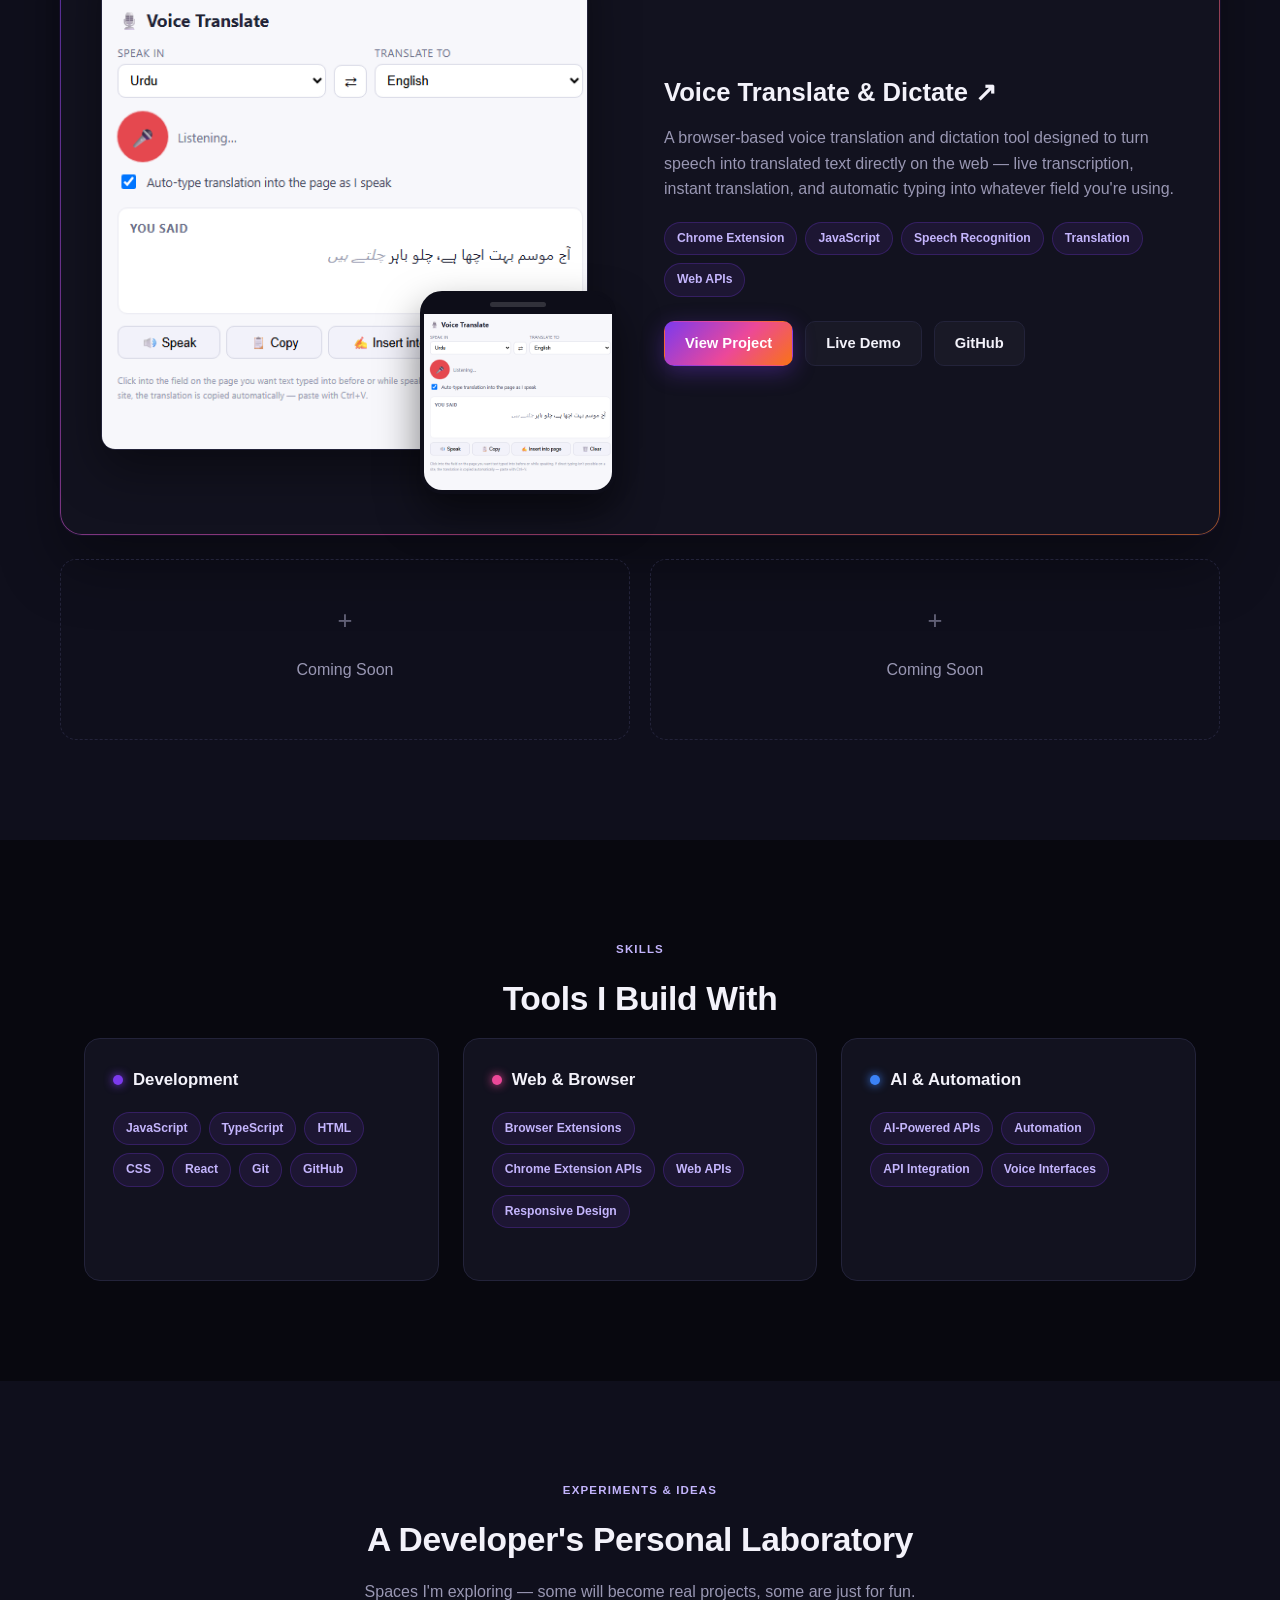
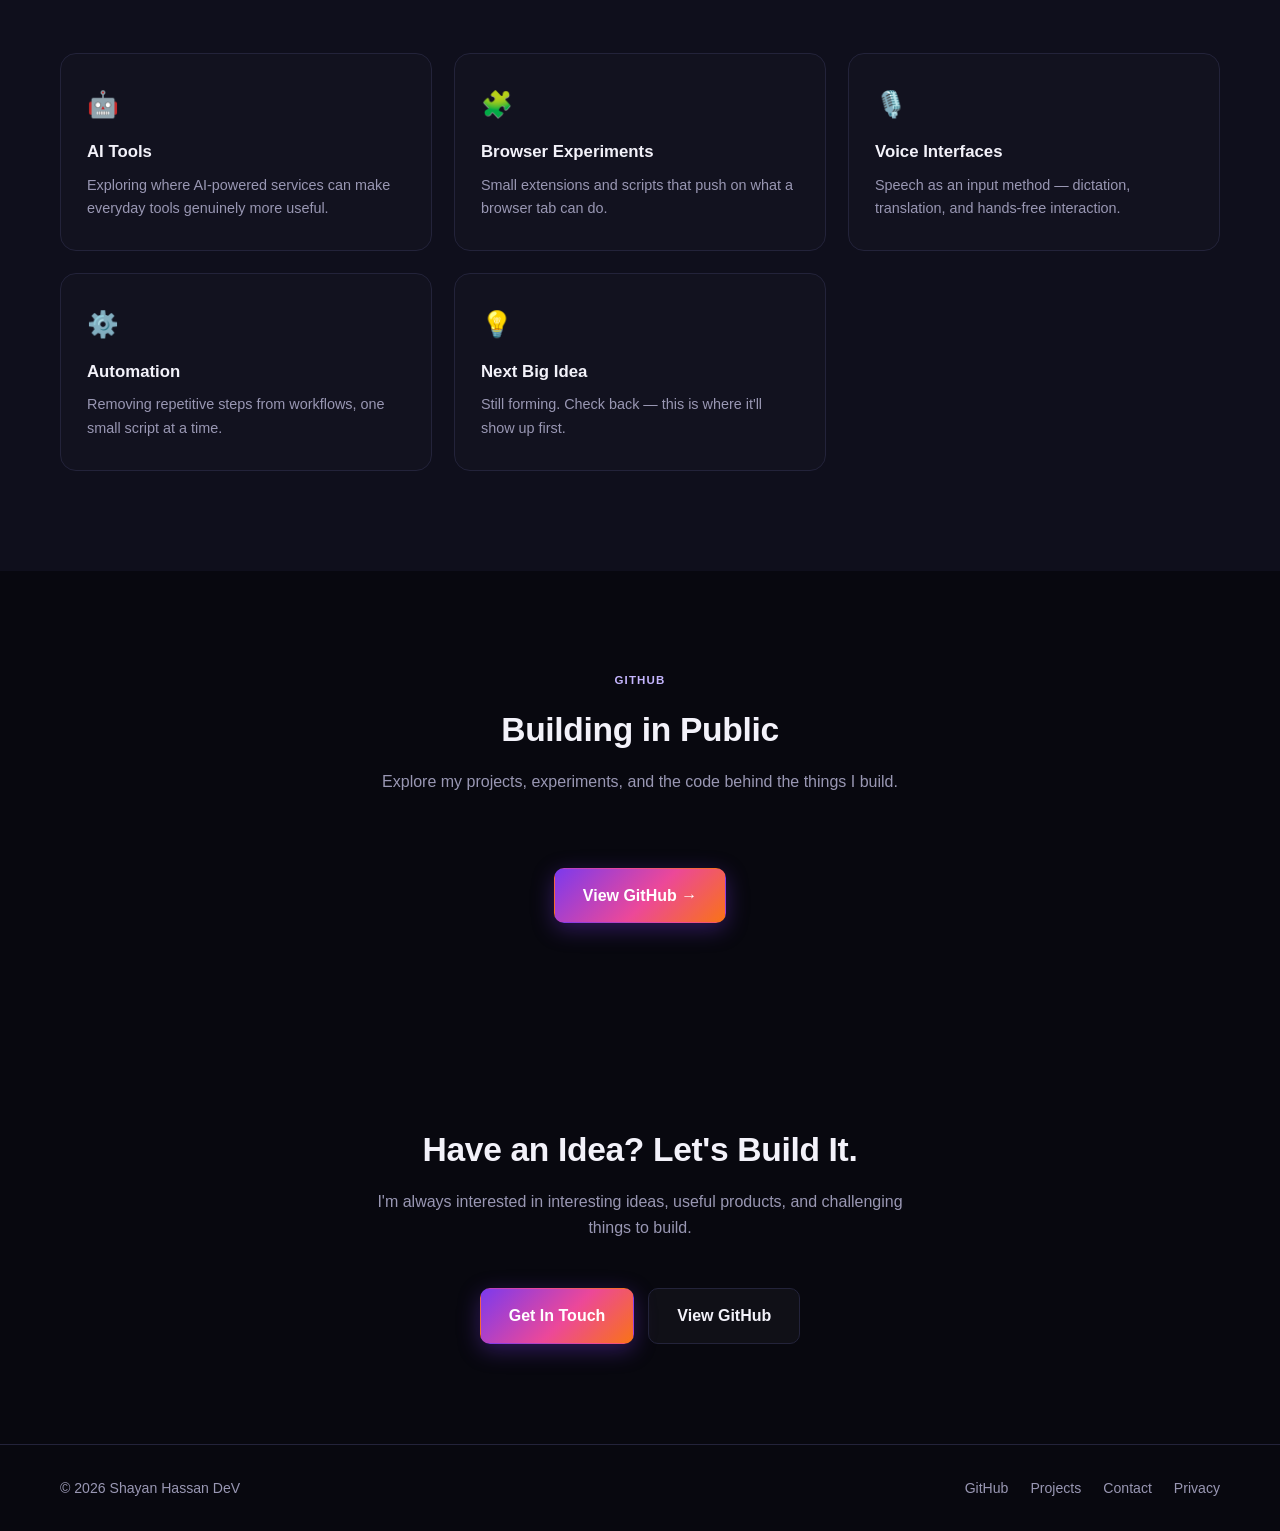
==== commit 1dd2386a: "Add privacy policy page Required for Google AdSense approval, since the site now serves ads. Disclos" ====
--- a/index.html
+++ b/index.html
@@ -7,6 +7,8 @@
 <meta name="description" content="Shayan Hassan DeV — developer, creator, and builder focused on browser extensions, web applications, AI-powered tools, and ideas that turn into useful products.">
 <link rel="icon" href="[data-uri]">
 <link rel="stylesheet" href="styles.css">
+<meta name="google-adsense-account" content="ca-pub-3437112698206021">
+<script async src="https://pagead2.googlesyndication.com/pagead/js/adsbygoogle.js?client=ca-pub-3437112698206021" crossorigin="anonymous"></script>
 </head>
 <body>
 
@@ -263,6 +265,7 @@
       <a href="https://github.com/shayan429" target="_blank" rel="noopener">GitHub</a>
       <a href="#projects">Projects</a>
       <a href="#contact">Contact</a>
+      <a href="privacy.html">Privacy</a>
     </div>
   </div>
 </footer>
--- a/styles.css
+++ b/styles.css
@@ -408,6 +408,19 @@
 /* GitHub */
 .github-stat { color: var(--text-muted); font-size: 0.9rem; margin: -20px 0 28px; min-height: 1.2em; }
 
+/* Legal pages */
+.legal { max-width: 760px; }
+.legal .section-title-left { margin-bottom: 8px; }
+.legal .section-sub-left { color: var(--text-muted); margin: 0 0 40px; }
+
+.legal-body { color: var(--text-muted); font-size: 1rem; }
+.legal-body h3 { color: var(--text); margin: 32px 0 12px; font-size: 1.1rem; }
+.legal-body h3:first-child { margin-top: 0; }
+.legal-body p { margin: 0 0 16px; }
+.legal-body ul { margin: 0 0 16px; padding-left: 22px; }
+.legal-body li { margin-bottom: 8px; }
+.legal-body a { color: var(--lavender); }
+
 /* Footer */
 .footer { border-top: 1px solid var(--border); padding: 32px 24px; }
 .footer-inner { max-width: 1160px; margin: 0 auto; display: flex; justify-content: space-between; align-items: center; color: var(--text-muted); font-size: 0.88rem; flex-wrap: wrap; gap: 12px; }
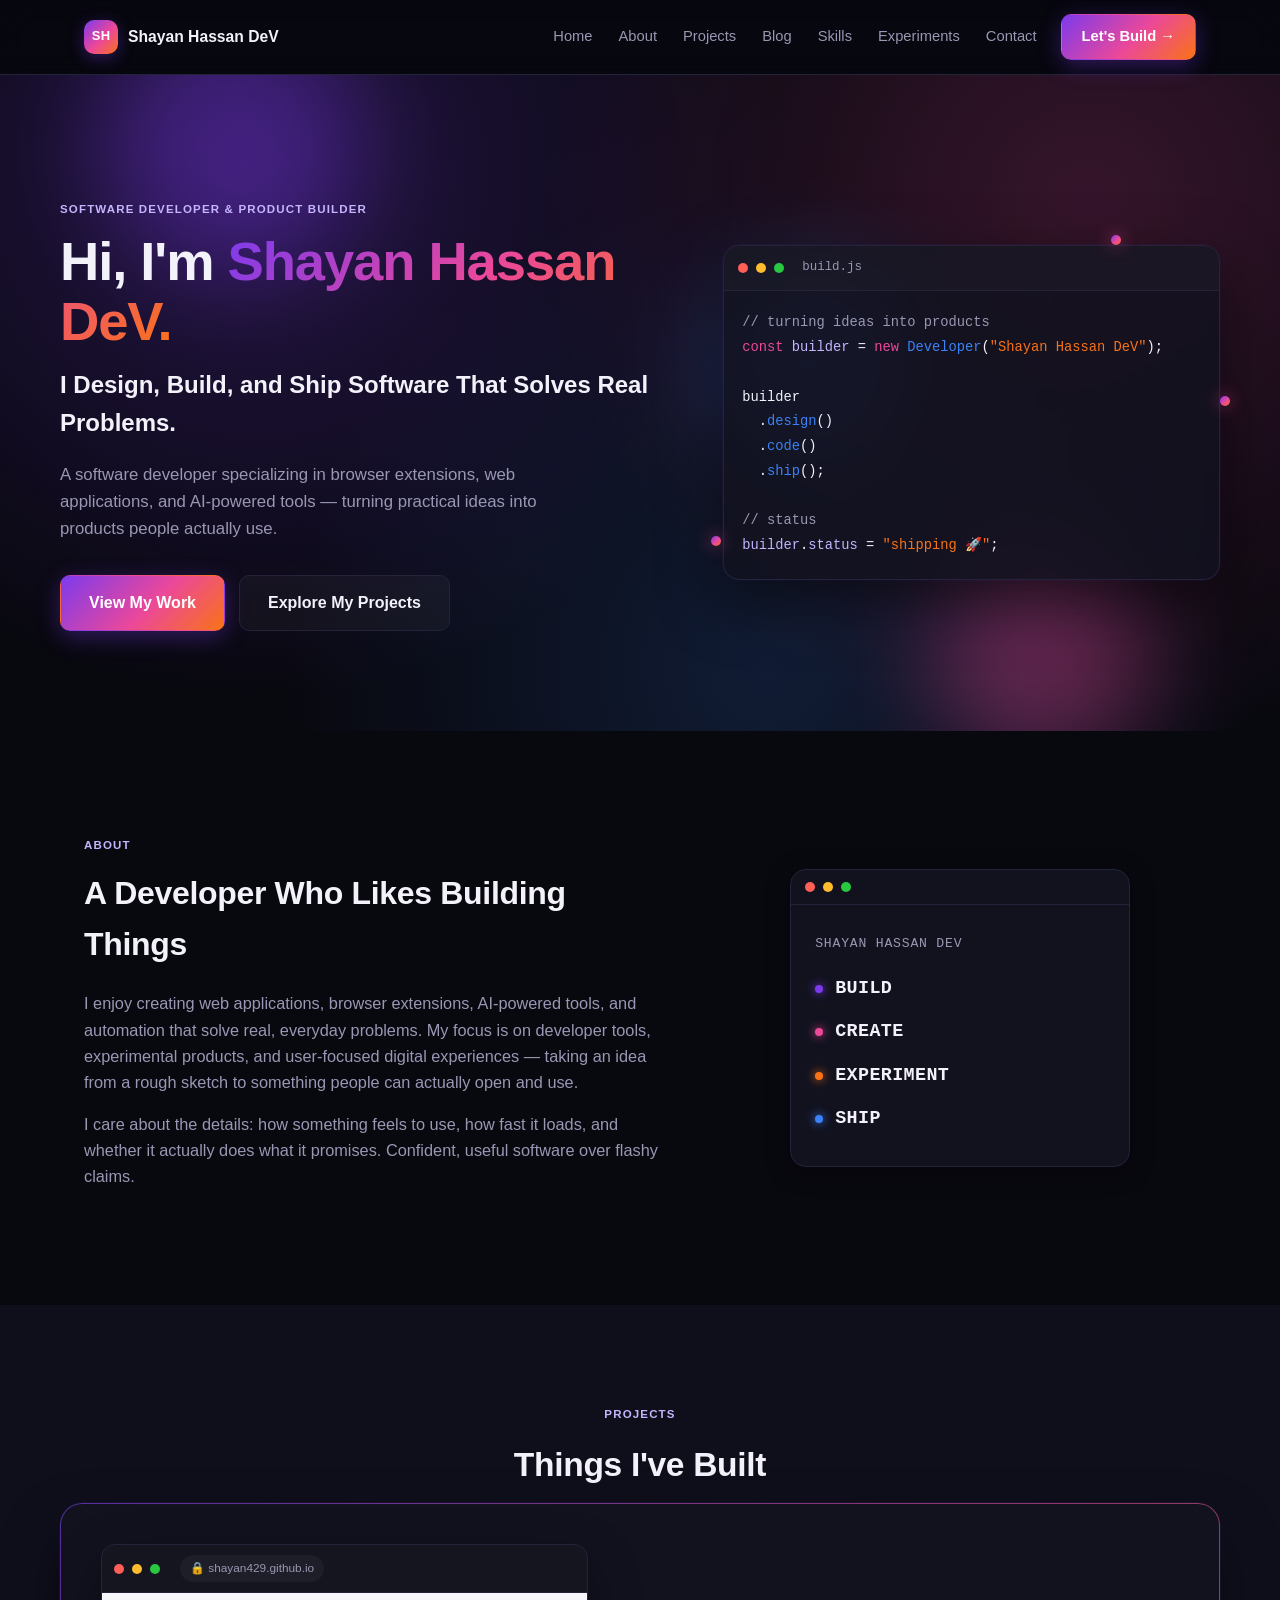
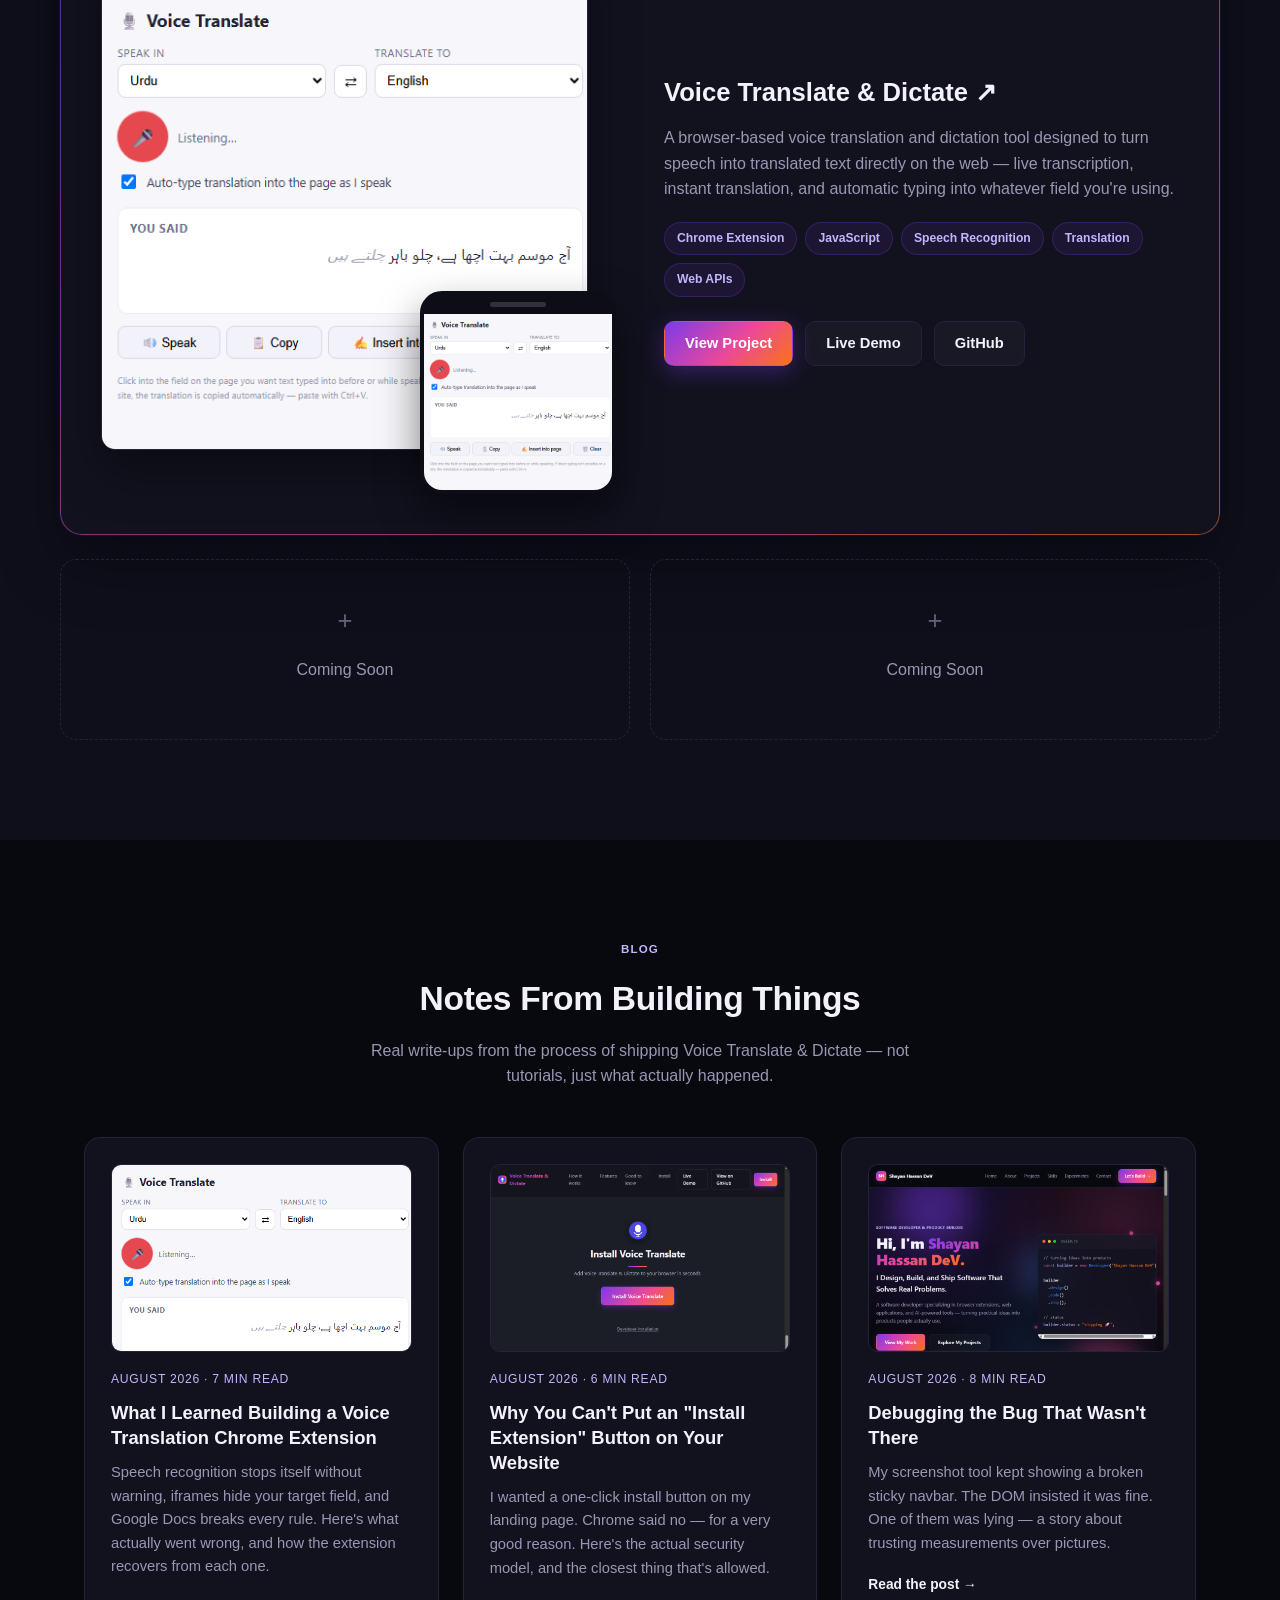
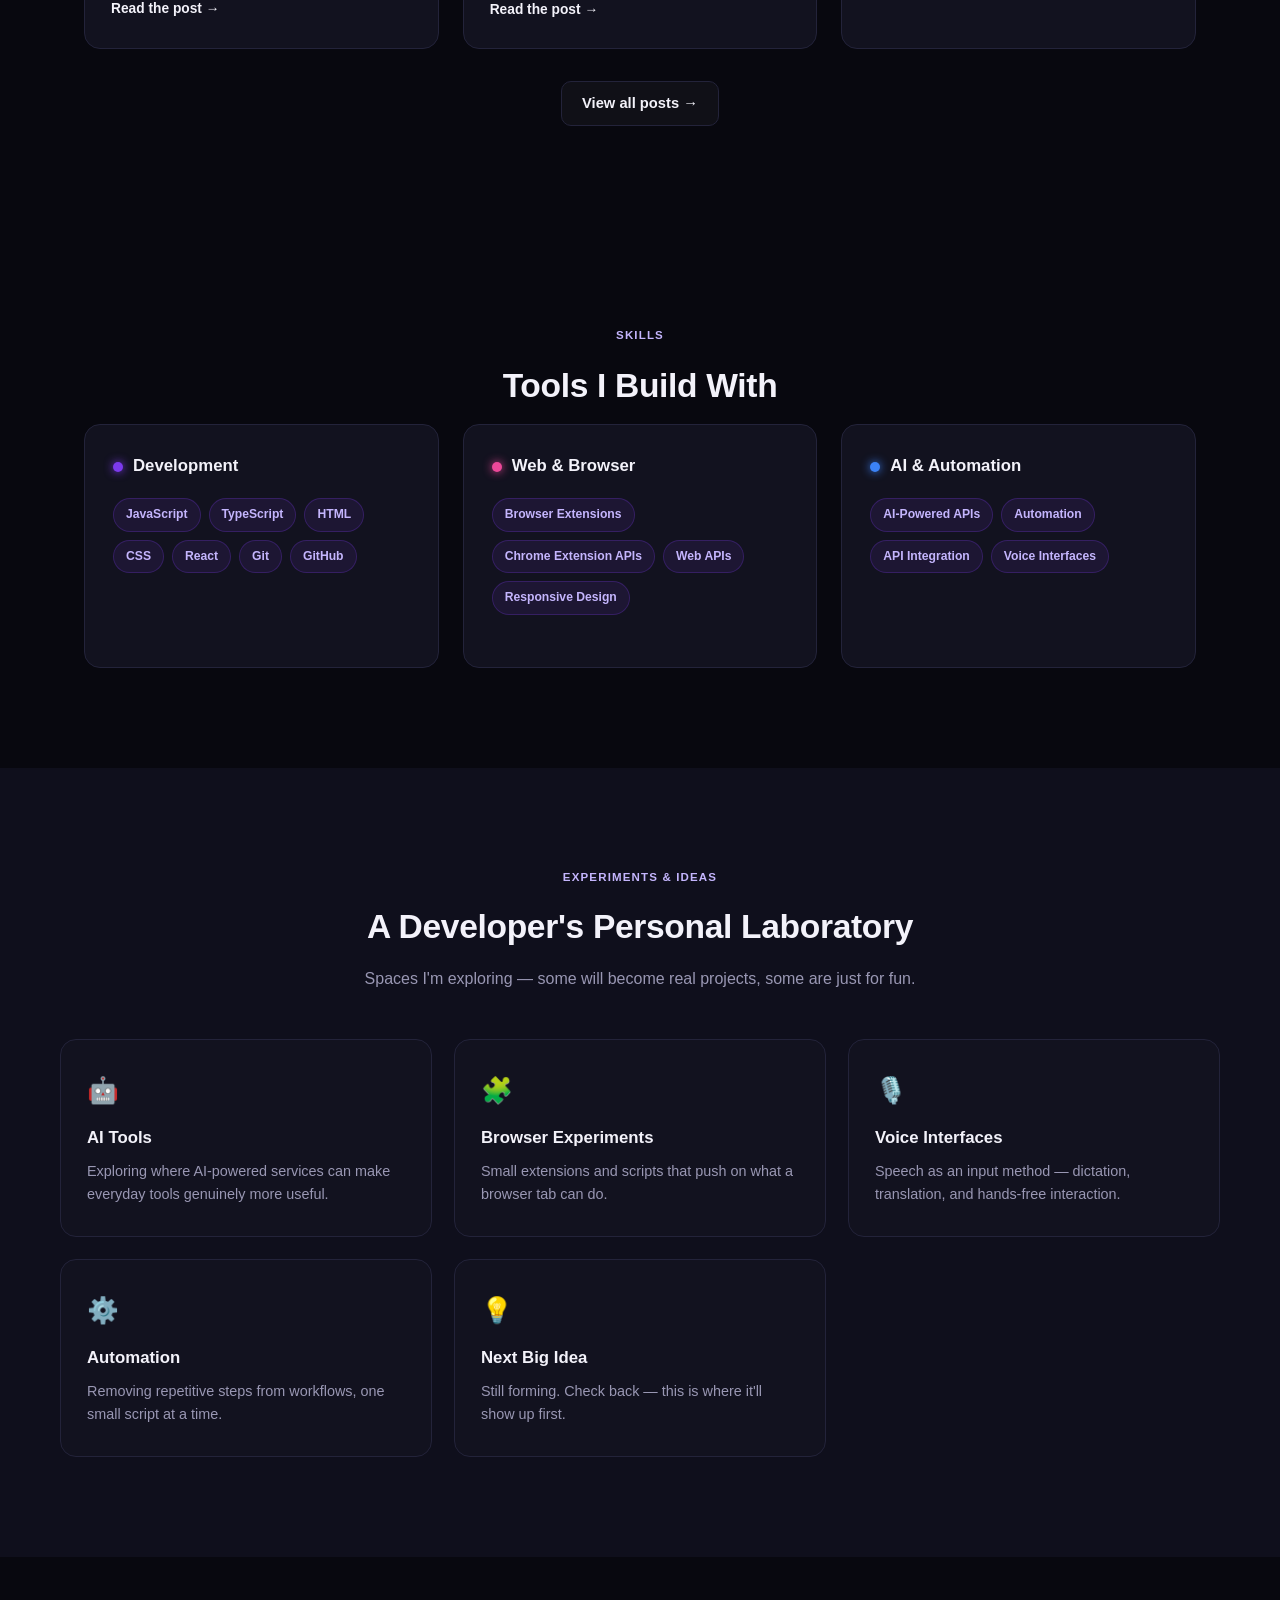
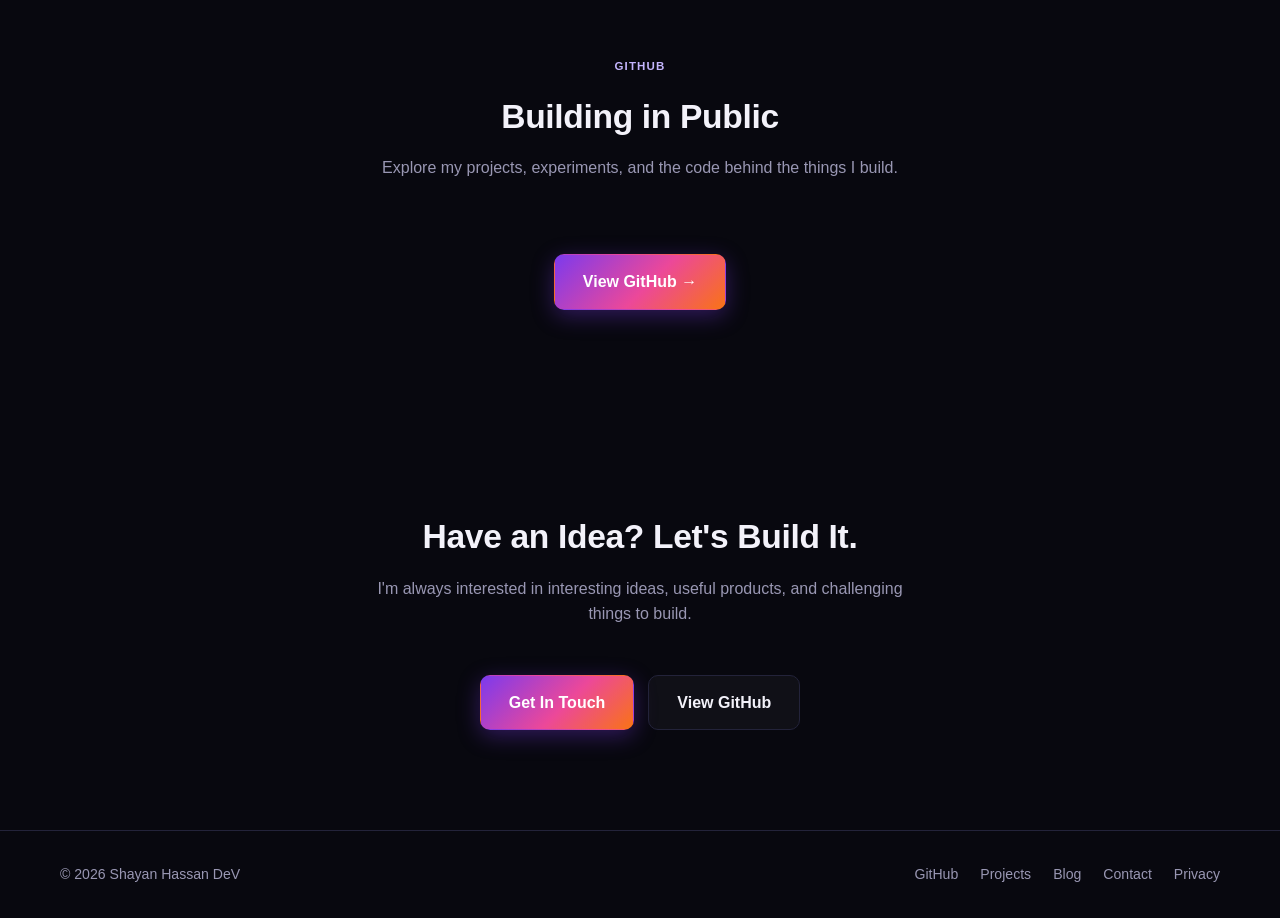
==== commit 7bd3f3c8: "Add a blog section with three real technical write-ups Three substantive posts drawn from actually b" ====
--- a/index.html
+++ b/index.html
@@ -22,6 +22,7 @@
       <a href="#top">Home</a>
       <a href="#about">About</a>
       <a href="#projects">Projects</a>
+      <a href="#blog">Blog</a>
       <a href="#skills">Skills</a>
       <a href="#experiments">Experiments</a>
       <a href="#contact">Contact</a>
@@ -167,6 +168,40 @@
     </div>
   </section>
 
+  <section id="blog" class="section">
+    <p class="eyebrow center">Blog</p>
+    <h2 class="section-title-center">Notes From Building Things</h2>
+    <p class="section-sub-center">Real write-ups from the process of shipping Voice Translate &amp; Dictate — not tutorials, just what actually happened.</p>
+
+    <div class="blog-grid">
+      <a class="blog-card reveal" href="blog/voice-extension-lessons.html">
+        <img class="blog-card-thumb" src="assets/voice-translate-screenshot.png" alt="Voice Translate & Dictate side panel UI">
+        <span class="blog-card-date">August 2026 · 7 min read</span>
+        <h3>What I Learned Building a Voice Translation Chrome Extension</h3>
+        <p>Speech recognition stops itself without warning, iframes hide your target field, and Google Docs breaks every rule. Here's what actually went wrong, and how the extension recovers from each one.</p>
+        <span class="blog-card-cta">Read the post →</span>
+      </a>
+      <a class="blog-card reveal" href="blog/no-install-button.html">
+        <img class="blog-card-thumb" src="assets/blog-install-section.png" alt="The Install Voice Translate button on the extension's landing page">
+        <span class="blog-card-date">August 2026 · 6 min read</span>
+        <h3>Why You Can't Put an "Install Extension" Button on Your Website</h3>
+        <p>I wanted a one-click install button on my landing page. Chrome said no — for a very good reason. Here's the actual security model, and the closest thing that's allowed.</p>
+        <span class="blog-card-cta">Read the post →</span>
+      </a>
+      <a class="blog-card reveal" href="blog/debugging-the-bug-that-wasnt-there.html">
+        <img class="blog-card-thumb" src="assets/blog-personal-hero.png" alt="This personal site's hero section, the subject of the debugging story">
+        <span class="blog-card-date">August 2026 · 8 min read</span>
+        <h3>Debugging the Bug That Wasn't There</h3>
+        <p>My screenshot tool kept showing a broken sticky navbar. The DOM insisted it was fine. One of them was lying — a story about trusting measurements over pictures.</p>
+        <span class="blog-card-cta">Read the post →</span>
+      </a>
+    </div>
+
+    <div class="blog-more">
+      <a class="btn btn-ghost" href="blog/index.html">View all posts →</a>
+    </div>
+  </section>
+
   <section id="skills" class="section">
     <p class="eyebrow center">Skills</p>
     <h2 class="section-title-center">Tools I Build With</h2>
@@ -264,6 +299,7 @@
     <div class="footer-links">
       <a href="https://github.com/shayan429" target="_blank" rel="noopener">GitHub</a>
       <a href="#projects">Projects</a>
+      <a href="blog/index.html">Blog</a>
       <a href="#contact">Contact</a>
       <a href="privacy.html">Privacy</a>
     </div>
--- a/styles.css
+++ b/styles.css
@@ -405,6 +405,104 @@
 .experiment-card h3 { font-size: 1.05rem; margin: 0 0 8px; }
 .experiment-card p { color: var(--text-muted); font-size: 0.9rem; margin: 0; }
 
+/* Blog */
+.blog-grid { display: grid; grid-template-columns: repeat(3, 1fr); gap: 24px; }
+.blog-card {
+  display: block;
+  text-decoration: none;
+  color: var(--text);
+  background: var(--card-bg);
+  border: 1px solid var(--border);
+  border-radius: 16px;
+  padding: 26px;
+  transition: transform 0.2s ease, box-shadow 0.2s ease, border-color 0.2s ease;
+}
+.blog-card:hover { transform: translateY(-4px); border-color: var(--purple); box-shadow: 0 16px 40px rgba(124, 58, 237, 0.2); }
+.blog-card-date { display: block; font-size: 0.76rem; color: var(--lavender); text-transform: uppercase; letter-spacing: 0.06em; margin-bottom: 12px; }
+.blog-card h3 { font-size: 1.15rem; margin: 0 0 10px; line-height: 1.35; }
+.blog-card p { color: var(--text-muted); font-size: 0.92rem; margin: 0 0 16px; }
+.blog-card-cta { font-size: 0.86rem; font-weight: 600; color: var(--text); }
+.blog-more { text-align: center; margin-top: 32px; }
+
+.blog-card-thumb {
+  display: block;
+  width: 100%;
+  aspect-ratio: 16 / 10;
+  object-fit: cover;
+  object-position: top;
+  border-radius: 10px;
+  margin-bottom: 18px;
+  border: 1px solid var(--border);
+}
+
+.article-hero-image {
+  display: block;
+  width: 100%;
+  border-radius: 14px;
+  border: 1px solid var(--border);
+  box-shadow: 0 20px 50px rgba(0, 0, 0, 0.4);
+  margin-bottom: 40px;
+}
+
+.article-body img {
+  display: block;
+  width: 100%;
+  border-radius: 12px;
+  border: 1px solid var(--border);
+  box-shadow: 0 16px 40px rgba(0, 0, 0, 0.35);
+  margin: 8px 0 28px;
+}
+.article-body figcaption {
+  color: var(--text-muted);
+  font-size: 0.85rem;
+  text-align: center;
+  margin: -20px 0 28px;
+}
+
+/* Article pages */
+.article { max-width: 720px; }
+.article-header { margin-bottom: 40px; }
+.article-header .blog-card-date { margin-bottom: 16px; }
+.article-header h1 { font-size: clamp(1.8rem, 4vw, 2.4rem); line-height: 1.2; margin: 0 0 16px; letter-spacing: -0.01em; }
+.article-header .tags { margin-top: 20px; }
+
+.article-body { color: var(--text-muted); font-size: 1.05rem; line-height: 1.75; }
+.article-body h2 { color: var(--text); font-size: 1.4rem; margin: 44px 0 16px; letter-spacing: -0.01em; }
+.article-body h2:first-child { margin-top: 0; }
+.article-body h3 { color: var(--text); font-size: 1.15rem; margin: 32px 0 12px; }
+.article-body p { margin: 0 0 20px; }
+.article-body ul, .article-body ol { margin: 0 0 20px; padding-left: 24px; }
+.article-body li { margin-bottom: 10px; }
+.article-body strong { color: var(--text); }
+.article-body a { color: var(--lavender); }
+.article-body code {
+  font-family: "SFMono-Regular", Menlo, Consolas, monospace;
+  font-size: 0.88em;
+  background: rgba(124, 58, 237, 0.12);
+  color: var(--lavender);
+  padding: 0.15em 0.4em;
+  border-radius: 5px;
+}
+.article-body pre {
+  background: #0d0d18;
+  border: 1px solid var(--border);
+  border-radius: 12px;
+  padding: 20px;
+  overflow-x: auto;
+  margin: 0 0 24px;
+}
+.article-body pre code { background: none; padding: 0; color: var(--text); font-size: 0.86rem; line-height: 1.6; }
+.article-body blockquote {
+  margin: 0 0 24px;
+  padding: 4px 0 4px 20px;
+  border-left: 3px solid var(--purple);
+  color: var(--text);
+  font-style: italic;
+}
+.article-footer { margin-top: 56px; padding-top: 32px; border-top: 1px solid var(--border); }
+
+.blog-index-grid { display: grid; grid-template-columns: repeat(2, 1fr); gap: 24px; margin-bottom: 20px; }
+
 /* GitHub */
 .github-stat { color: var(--text-muted); font-size: 0.9rem; margin: -20px 0 28px; min-height: 1.2em; }
 
@@ -435,6 +533,7 @@
   .featured-project { grid-template-columns: 1fr; }
   .skills-grid { grid-template-columns: 1fr 1fr; }
   .experiments-grid { grid-template-columns: 1fr 1fr; }
+  .blog-grid, .blog-index-grid { grid-template-columns: 1fr 1fr; }
 }
 
 @media (max-width: 720px) {
@@ -447,7 +546,7 @@
     padding: 16px 24px; gap: 16px;
   }
   .hero { padding: 90px 20px 70px; }
-  .skills-grid, .experiments-grid, .coming-soon-grid { grid-template-columns: 1fr; }
+  .skills-grid, .experiments-grid, .coming-soon-grid, .blog-grid, .blog-index-grid { grid-template-columns: 1fr; }
   .section { padding: 70px 20px; }
   .code-lines { font-size: 0.76rem; padding: 16px 14px; }
 }
